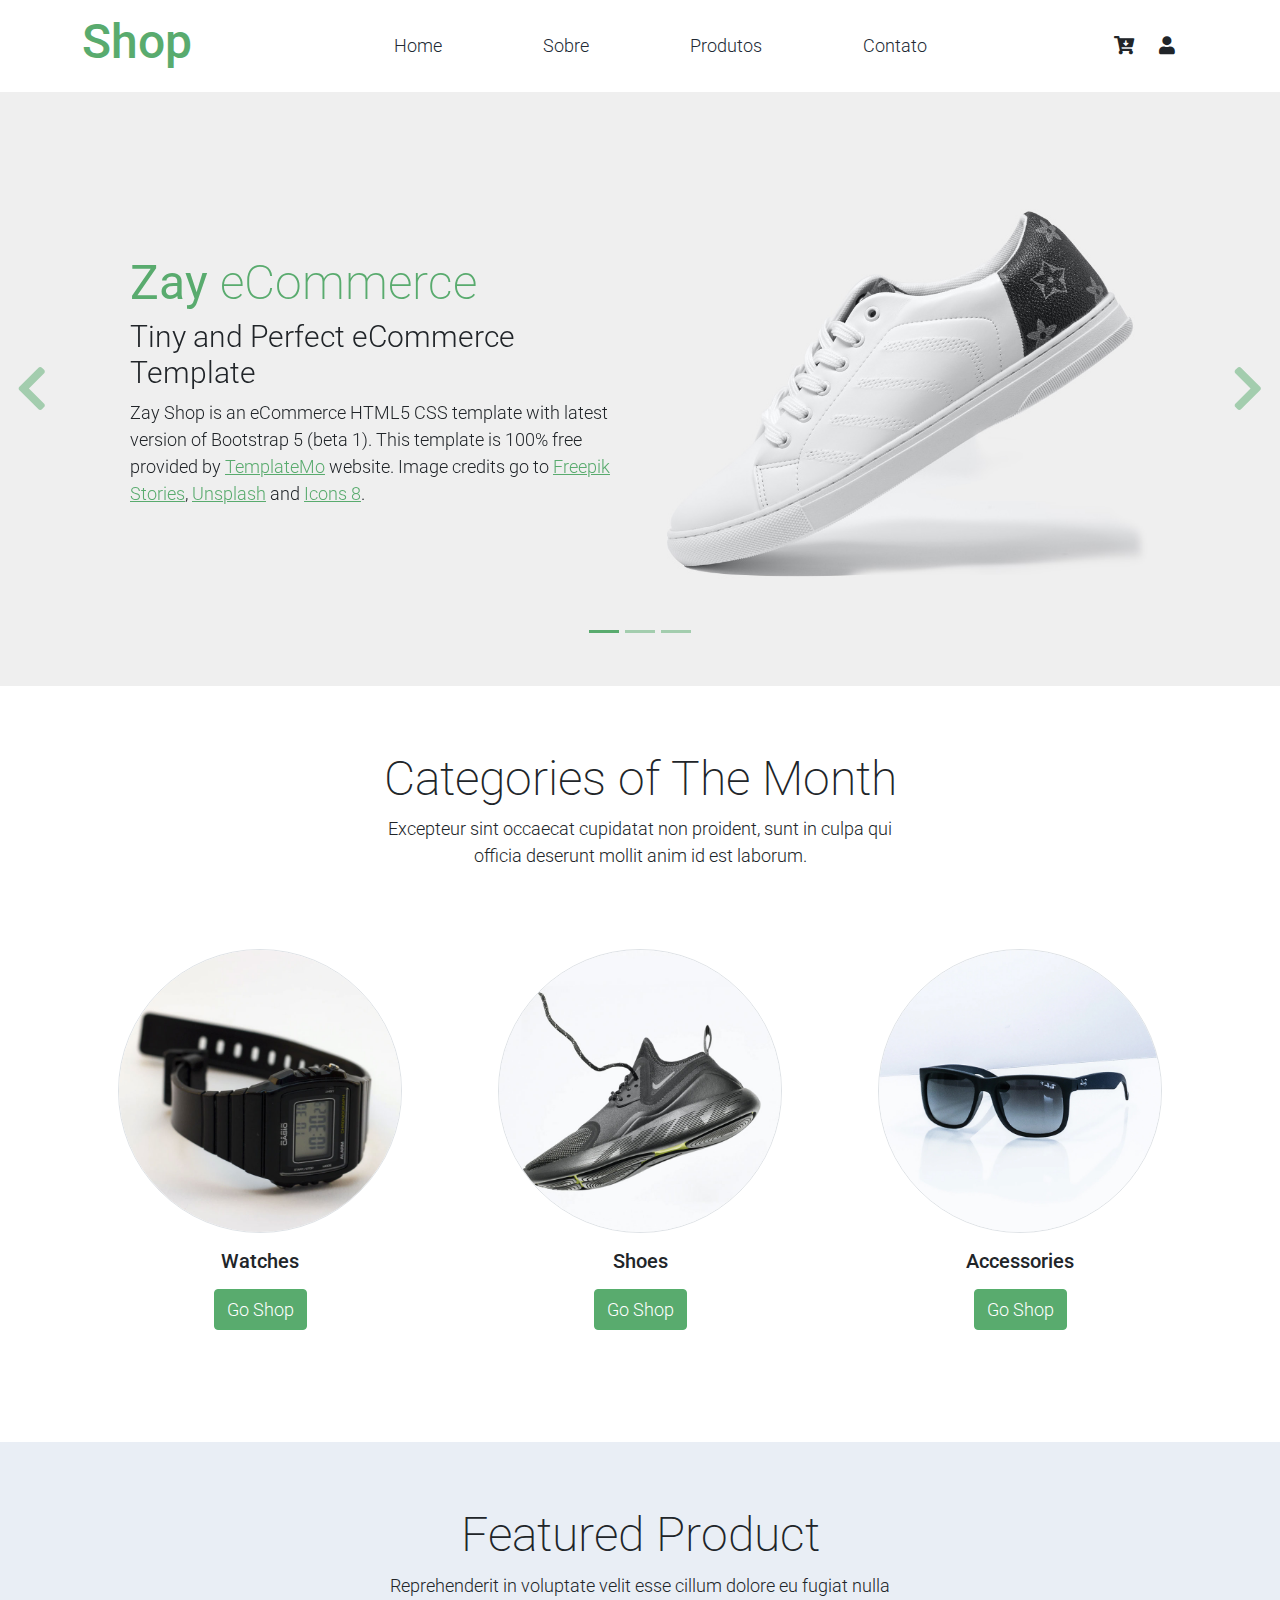
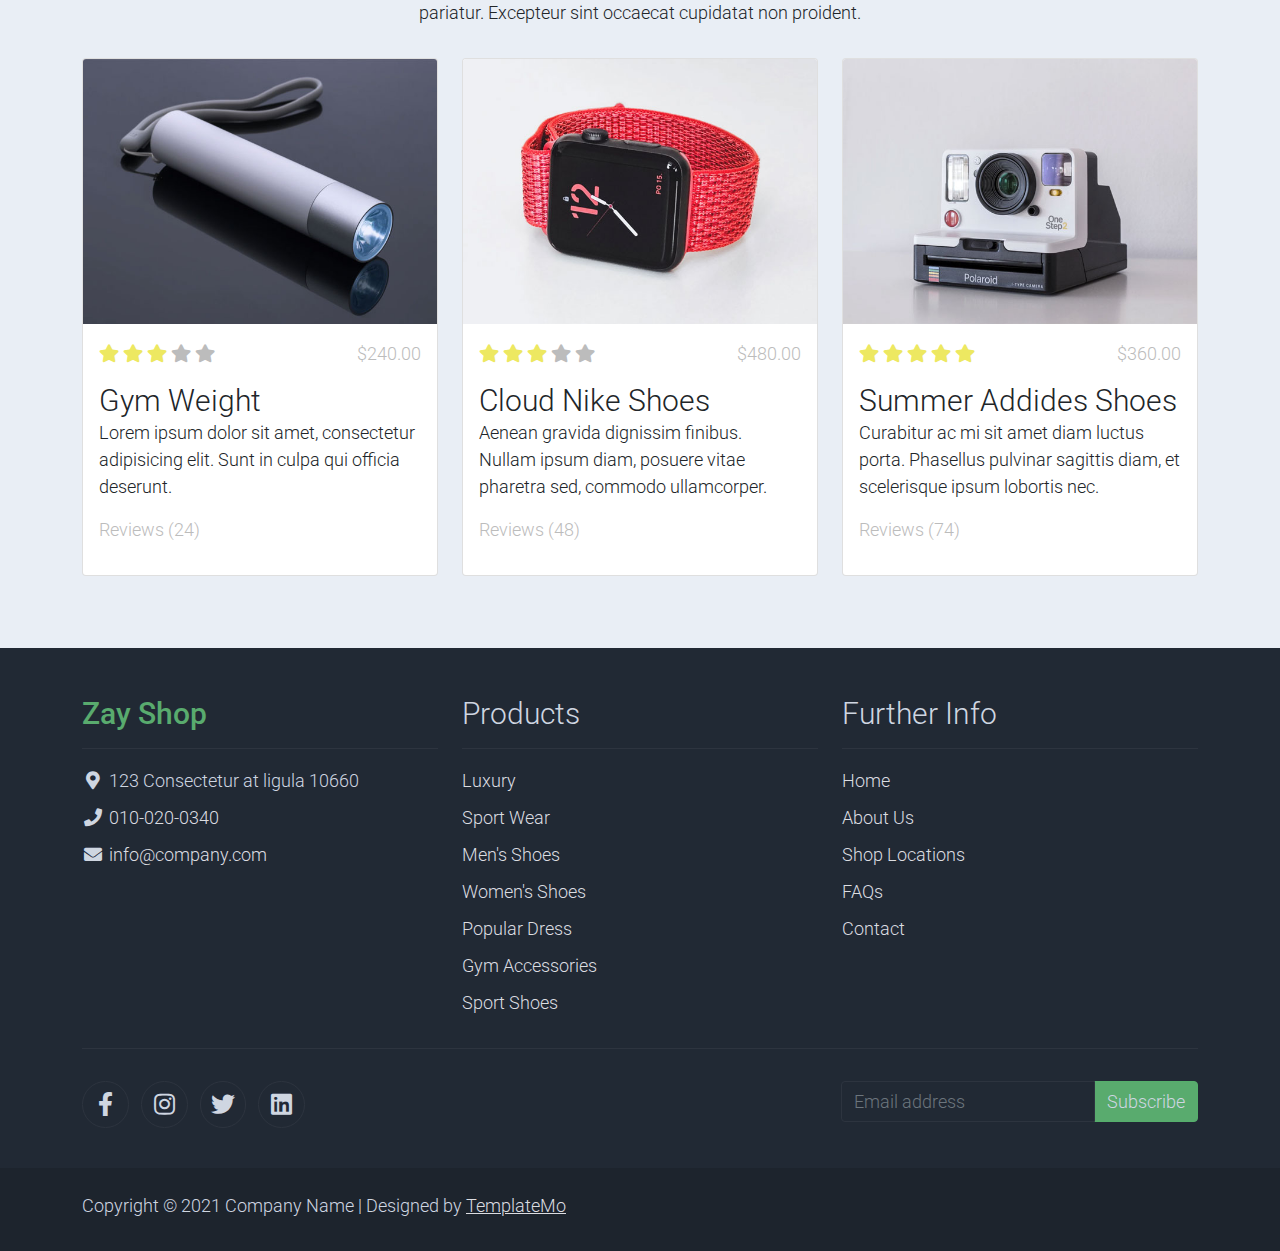
==== index.html @ 52dbe773 "a" ====
<!DOCTYPE html>
<html lang="pt-br">

<head>
    <title>Zay Shop eCommerce HTML CSS Template</title>
    <meta charset="utf-8">
    <meta name="viewport" content="width=device-width, initial-scale=1">

    <link rel="apple-touch-icon" href="assets/img/apple-icon.png">
    <link rel="shortcut icon" type="image/x-icon" href="assets/img/favicon.ico">

    <link rel="stylesheet" href="assets/css/bootstrap.min.css">
    <link rel="stylesheet" href="assets/css/templatemo.css">
    <link rel="stylesheet" href="assets/css/custom.css">

    <!-- Load fonts style after rendering the layout styles -->
    <link rel="stylesheet" href="https://fonts.googleapis.com/css2?family=Roboto:wght@100;200;300;400;500;700;900&display=swap">
    <link rel="stylesheet" href="assets/css/fontawesome.min.css">
<!--
    
TemplateMo 559 Zay Shop

https://templatemo.com/tm-559-zay-shop

-->
</head>

<body>
    <!-- Header -->
    <nav class="navbar navbar-expand-lg navbar-light shadow">
        <div class="container d-flex justify-content-between align-items-center">

            <a class="navbar-brand text-success logo h1 align-self-center" href="index.html">
                Shop
            </a>

            <button class="navbar-toggler border-0" type="button" data-bs-toggle="collapse" data-bs-target="#templatemo_main_nav" aria-controls="navbarSupportedContent" aria-expanded="false" aria-label="Toggle navigation">
                <span class="navbar-toggler-icon"></span>
            </button>

            <div class="align-self-center collapse navbar-collapse flex-fill  d-lg-flex justify-content-lg-between" id="templatemo_main_nav">
                <div class="flex-fill">
                    <ul class="nav navbar-nav d-flex justify-content-between mx-lg-auto">
                        <li class="nav-item">
                            <a class="nav-link" href="index.html">Home</a>
                        </li>
                        <li class="nav-item">
                            <a class="nav-link" href="about.html">Sobre</a>
                        </li>
                        <li class="nav-item">
                            <a class="nav-link" href="shop.html">Produtos</a>
                        </li>
                        <li class="nav-item">
                            <a class="nav-link" href="contact.html">Contato</a>
                        </li>
                    </ul>
                </div>
                <div class="navbar align-self-center d-flex">
                    <div class="d-lg-none flex-sm-fill mt-3 mb-4 col-7 col-sm-auto pr-3">
                        <div class="input-group">
                            <input type="text" class="form-control" id="inputMobileSearch" placeholder="Search ...">
                            <div class="input-group-text">
                                <i class="fa fa-fw fa-search"></i>
                            </div>
                        </div>
                    </div>
                    <a class="nav-icon position-relative text-decoration-none" href="#">
                        <i class="fa fa-fw fa-cart-arrow-down text-dark mr-1"></i>
                        <span class="position-absolute top-0 left-100 translate-middle badge rounded-pill bg-light text-dark"></span>
                    </a>
                    <a class="nav-icon position-relative text-decoration-none" href="#">
                        <i class="fa fa-fw fa-user text-dark mr-3"></i>
                        <span class="position-absolute top-0 left-100 translate-middle badge rounded-pill bg-light text-dark"></span>
                    </a>
                </div>
            </div>

        </div>
    </nav>
    <!-- Close Header -->


    <!-- Start Banner Hero -->
    <div id="template-mo-zay-hero-carousel" class="carousel slide" data-bs-ride="carousel">
        <ol class="carousel-indicators">
            <li data-bs-target="#template-mo-zay-hero-carousel" data-bs-slide-to="0" class="active"></li>
            <li data-bs-target="#template-mo-zay-hero-carousel" data-bs-slide-to="1"></li>
            <li data-bs-target="#template-mo-zay-hero-carousel" data-bs-slide-to="2"></li>
        </ol>
        <div class="carousel-inner">
            <div class="carousel-item active">
                <div class="container">
                    <div class="row p-5">
                        <div class="mx-auto col-md-8 col-lg-6 order-lg-last">
                            <img class="img-fluid" src="./assets/img/banner_img_01.jpg" alt="">
                        </div>
                        <div class="col-lg-6 mb-0 d-flex align-items-center">
                            <div class="text-align-left align-self-center">
                                <h1 class="h1 text-success"><b>Zay</b> eCommerce</h1>
                                <h3 class="h2">Tiny and Perfect eCommerce Template</h3>
                                <p>
                                    Zay Shop is an eCommerce HTML5 CSS template with latest version of Bootstrap 5 (beta 1). 
                                    This template is 100% free provided by <a rel="sponsored" class="text-success" href="https://templatemo.com" target="_blank">TemplateMo</a> website. 
                                    Image credits go to <a rel="sponsored" class="text-success" href="https://stories.freepik.com/" target="_blank">Freepik Stories</a>,
                                    <a rel="sponsored" class="text-success" href="https://unsplash.com/" target="_blank">Unsplash</a> and
                                    <a rel="sponsored" class="text-success" href="https://icons8.com/" target="_blank">Icons 8</a>.
                                </p>
                            </div>
                        </div>
                    </div>
                </div>
            </div>
            <div class="carousel-item">
                <div class="container">
                    <div class="row p-5">
                        <div class="mx-auto col-md-8 col-lg-6 order-lg-last">
                            <img class="img-fluid" src="./assets/img/banner_img_02.jpg" alt="">
                        </div>
                        <div class="col-lg-6 mb-0 d-flex align-items-center">
                            <div class="text-align-left">
                                <h1 class="h1">Proident occaecat</h1>
                                <h3 class="h2">Aliquip ex ea commodo consequat</h3>
                                <p>
                                    You are permitted to use this Zay CSS template for your commercial websites. 
                                    You are <strong>not permitted</strong> to re-distribute the template ZIP file in any kind of template collection websites.
                                </p>
                            </div>
                        </div>
                    </div>
                </div>
            </div>
            <div class="carousel-item">
                <div class="container">
                    <div class="row p-5">
                        <div class="mx-auto col-md-8 col-lg-6 order-lg-last">
                            <img class="img-fluid" src="./assets/img/banner_img_03.jpg" alt="">
                        </div>
                        <div class="col-lg-6 mb-0 d-flex align-items-center">
                            <div class="text-align-left">
                                <h1 class="h1">Repr in voluptate</h1>
                                <h3 class="h2">Ullamco laboris nisi ut </h3>
                                <p>
                                    We bring you 100% free CSS templates for your websites. 
                                    If you wish to support TemplateMo, please make a small contribution via PayPal or tell your friends about our website. Thank you.
                                </p>
                            </div>
                        </div>
                    </div>
                </div>
            </div>
        </div>
        <a class="carousel-control-prev text-decoration-none w-auto ps-3" href="#template-mo-zay-hero-carousel" role="button" data-bs-slide="prev">
            <i class="fas fa-chevron-left"></i>
        </a>
        <a class="carousel-control-next text-decoration-none w-auto pe-3" href="#template-mo-zay-hero-carousel" role="button" data-bs-slide="next">
            <i class="fas fa-chevron-right"></i>
        </a>
    </div>
    <!-- End Banner Hero -->


    <!-- Start Categories of The Month -->
    <section class="container py-5">
        <div class="row text-center pt-3">
            <div class="col-lg-6 m-auto">
                <h1 class="h1">Categories of The Month</h1>
                <p>
                    Excepteur sint occaecat cupidatat non proident, sunt in culpa qui officia
                    deserunt mollit anim id est laborum.
                </p>
            </div>
        </div>
        <div class="row">
            <div class="col-12 col-md-4 p-5 mt-3">
                <a href="#"><img src="./assets/img/category_img_01.jpg" class="rounded-circle img-fluid border"></a>
                <h5 class="text-center mt-3 mb-3">Watches</h5>
                <p class="text-center"><a class="btn btn-success">Go Shop</a></p>
            </div>
            <div class="col-12 col-md-4 p-5 mt-3">
                <a href="#"><img src="./assets/img/category_img_02.jpg" class="rounded-circle img-fluid border"></a>
                <h2 class="h5 text-center mt-3 mb-3">Shoes</h2>
                <p class="text-center"><a class="btn btn-success">Go Shop</a></p>
            </div>
            <div class="col-12 col-md-4 p-5 mt-3">
                <a href="#"><img src="./assets/img/category_img_03.jpg" class="rounded-circle img-fluid border"></a>
                <h2 class="h5 text-center mt-3 mb-3">Accessories</h2>
                <p class="text-center"><a class="btn btn-success">Go Shop</a></p>
            </div>
        </div>
    </section>
    <!-- End Categories of The Month -->


    <!-- Start Featured Product -->
    <section class="bg-light">
        <div class="container py-5">
            <div class="row text-center py-3">
                <div class="col-lg-6 m-auto">
                    <h1 class="h1">Featured Product</h1>
                    <p>
                        Reprehenderit in voluptate velit esse cillum dolore eu fugiat nulla pariatur.
                        Excepteur sint occaecat cupidatat non proident.
                    </p>
                </div>
            </div>
            <div class="row">
                <div class="col-12 col-md-4 mb-4">
                    <div class="card h-100">
                        <a href="shop-single.html">
                            <img src="./assets/img/feature_prod_01.jpg" class="card-img-top" alt="...">
                        </a>
                        <div class="card-body">
                            <ul class="list-unstyled d-flex justify-content-between">
                                <li>
                                    <i class="text-warning fa fa-star"></i>
                                    <i class="text-warning fa fa-star"></i>
                                    <i class="text-warning fa fa-star"></i>
                                    <i class="text-muted fa fa-star"></i>
                                    <i class="text-muted fa fa-star"></i>
                                </li>
                                <li class="text-muted text-right">$240.00</li>
                            </ul>
                            <a href="shop-single.html" class="h2 text-decoration-none text-dark">Gym Weight</a>
                            <p class="card-text">
                                Lorem ipsum dolor sit amet, consectetur adipisicing elit. Sunt in culpa qui officia deserunt.
                            </p>
                            <p class="text-muted">Reviews (24)</p>
                        </div>
                    </div>
                </div>
                <div class="col-12 col-md-4 mb-4">
                    <div class="card h-100">
                        <a href="shop-single.html">
                            <img src="./assets/img/feature_prod_02.jpg" class="card-img-top" alt="...">
                        </a>
                        <div class="card-body">
                            <ul class="list-unstyled d-flex justify-content-between">
                                <li>
                                    <i class="text-warning fa fa-star"></i>
                                    <i class="text-warning fa fa-star"></i>
                                    <i class="text-warning fa fa-star"></i>
                                    <i class="text-muted fa fa-star"></i>
                                    <i class="text-muted fa fa-star"></i>
                                </li>
                                <li class="text-muted text-right">$480.00</li>
                            </ul>
                            <a href="shop-single.html" class="h2 text-decoration-none text-dark">Cloud Nike Shoes</a>
                            <p class="card-text">
                                Aenean gravida dignissim finibus. Nullam ipsum diam, posuere vitae pharetra sed, commodo ullamcorper.
                            </p>
                            <p class="text-muted">Reviews (48)</p>
                        </div>
                    </div>
                </div>
                <div class="col-12 col-md-4 mb-4">
                    <div class="card h-100">
                        <a href="shop-single.html">
                            <img src="./assets/img/feature_prod_03.jpg" class="card-img-top" alt="...">
                        </a>
                        <div class="card-body">
                            <ul class="list-unstyled d-flex justify-content-between">
                                <li>
                                    <i class="text-warning fa fa-star"></i>
                                    <i class="text-warning fa fa-star"></i>
                                    <i class="text-warning fa fa-star"></i>
                                    <i class="text-warning fa fa-star"></i>
                                    <i class="text-warning fa fa-star"></i>
                                </li>
                                <li class="text-muted text-right">$360.00</li>
                            </ul>
                            <a href="shop-single.html" class="h2 text-decoration-none text-dark">Summer Addides Shoes</a>
                            <p class="card-text">
                                Curabitur ac mi sit amet diam luctus porta. Phasellus pulvinar sagittis diam, et scelerisque ipsum lobortis nec.
                            </p>
                            <p class="text-muted">Reviews (74)</p>
                        </div>
                    </div>
                </div>
            </div>
        </div>
    </section>
    <!-- End Featured Product -->


    <!-- Start Footer -->
    <footer class="bg-dark" id="tempaltemo_footer">
        <div class="container">
            <div class="row">

                <div class="col-md-4 pt-5">
                    <h2 class="h2 text-success border-bottom pb-3 border-light logo">Zay Shop</h2>
                    <ul class="list-unstyled text-light footer-link-list">
                        <li>
                            <i class="fas fa-map-marker-alt fa-fw"></i>
                            123 Consectetur at ligula 10660
                        </li>
                        <li>
                            <i class="fa fa-phone fa-fw"></i>
                            <a class="text-decoration-none" href="tel:010-020-0340">010-020-0340</a>
                        </li>
                        <li>
                            <i class="fa fa-envelope fa-fw"></i>
                            <a class="text-decoration-none" href="mailto:info@company.com">info@company.com</a>
                        </li>
                    </ul>
                </div>

                <div class="col-md-4 pt-5">
                    <h2 class="h2 text-light border-bottom pb-3 border-light">Products</h2>
                    <ul class="list-unstyled text-light footer-link-list">
                        <li><a class="text-decoration-none" href="#">Luxury</a></li>
                        <li><a class="text-decoration-none" href="#">Sport Wear</a></li>
                        <li><a class="text-decoration-none" href="#">Men's Shoes</a></li>
                        <li><a class="text-decoration-none" href="#">Women's Shoes</a></li>
                        <li><a class="text-decoration-none" href="#">Popular Dress</a></li>
                        <li><a class="text-decoration-none" href="#">Gym Accessories</a></li>
                        <li><a class="text-decoration-none" href="#">Sport Shoes</a></li>
                    </ul>
                </div>

                <div class="col-md-4 pt-5">
                    <h2 class="h2 text-light border-bottom pb-3 border-light">Further Info</h2>
                    <ul class="list-unstyled text-light footer-link-list">
                        <li><a class="text-decoration-none" href="#">Home</a></li>
                        <li><a class="text-decoration-none" href="#">About Us</a></li>
                        <li><a class="text-decoration-none" href="#">Shop Locations</a></li>
                        <li><a class="text-decoration-none" href="#">FAQs</a></li>
                        <li><a class="text-decoration-none" href="#">Contact</a></li>
                    </ul>
                </div>

            </div>

            <div class="row text-light mb-4">
                <div class="col-12 mb-3">
                    <div class="w-100 my-3 border-top border-light"></div>
                </div>
                <div class="col-auto me-auto">
                    <ul class="list-inline text-left footer-icons">
                        <li class="list-inline-item border border-light rounded-circle text-center">
                            <a class="text-light text-decoration-none" target="_blank" href="http://facebook.com/"><i class="fab fa-facebook-f fa-lg fa-fw"></i></a>
                        </li>
                        <li class="list-inline-item border border-light rounded-circle text-center">
                            <a class="text-light text-decoration-none" target="_blank" href="https://www.instagram.com/"><i class="fab fa-instagram fa-lg fa-fw"></i></a>
                        </li>
                        <li class="list-inline-item border border-light rounded-circle text-center">
                            <a class="text-light text-decoration-none" target="_blank" href="https://twitter.com/"><i class="fab fa-twitter fa-lg fa-fw"></i></a>
                        </li>
                        <li class="list-inline-item border border-light rounded-circle text-center">
                            <a class="text-light text-decoration-none" target="_blank" href="https://www.linkedin.com/"><i class="fab fa-linkedin fa-lg fa-fw"></i></a>
                        </li>
                    </ul>
                </div>
                <div class="col-auto">
                    <label class="sr-only" for="subscribeEmail">Email address</label>
                    <div class="input-group mb-2">
                        <input type="text" class="form-control bg-dark border-light" id="subscribeEmail" placeholder="Email address">
                        <div class="input-group-text btn-success text-light">Subscribe</div>
                    </div>
                </div>
            </div>
        </div>

        <div class="w-100 bg-black py-3">
            <div class="container">
                <div class="row pt-2">
                    <div class="col-12">
                        <p class="text-left text-light">
                            Copyright &copy; 2021 Company Name 
                            | Designed by <a rel="sponsored" href="https://templatemo.com" target="_blank">TemplateMo</a>
                        </p>
                    </div>
                </div>
            </div>
        </div>

    </footer>
    <!-- End Footer -->

    <!-- Start Script -->
    <script src="assets/js/jquery-1.11.0.min.js"></script>
    <script src="assets/js/jquery-migrate-1.2.1.min.js"></script>
    <script src="assets/js/bootstrap.bundle.min.js"></script>
    <script src="assets/js/templatemo.js"></script>
    <script src="assets/js/custom.js"></script>
    <!-- End Script -->
</body>

</html>
---- assets/css/templatemo.css ----
/*

TemplateMo 559 Zay Shop

https://templatemo.com/tm-559-zay-shop

---------------------------------------------
Table of contents
------------------------------------------------
1. Typography
2. General
3. Nav
4. Hero Carousel
5. Accordion
6. Shop
7. Product
8. Carousel Hero
9. Carousel Brand
10. Services
11. Contact map
12. Footer
13. Small devices (landscape phones, 576px and up)
14. Medium devices (tablets, 768px and up)
15. Large devices (desktops, 992px and up)
16. Extra large devices (large desktops, 1200px and up)
--------------------------------------------- */




/* Typography */
body, ul, li, p, a, label, input, div {
  font-family: 'Roboto', sans-serif;
  font-size: 18px !important;
  font-weight: 300 !important;
}
.h1 {
  font-family: 'Roboto', sans-serif;
  font-size: 48px !important;
  font-weight: 200 !important;
}
.h2 {
  font-family: 'Roboto', sans-serif;
  font-size: 30px !important;
  font-weight: 300;
}
.h3 {
  font-family: 'Roboto', sans-serif;
  font-size: 22px !important;
}
/* General */
.logo { font-weight: 500 !important;}
.text-warning {  color: #ede861 !important;}
.text-muted { color: #bcbcbc !important;}
.text-success { color: #59ab6e !important;}
.text-light { color: #cfd6e1 !important;}
.bg-dark { background-color: #212934 !important;}
.bg-light { background-color: #e9eef5 !important;}
.bg-black { background-color: #1d242d !important;}
.bg-success { background-color: #59ab6e !important;}
.btn-success {
  background-color: #59ab6e !important;
  border-color: #56ae6c !important;
}
.pagination .page-link:hover {color: #000;}
.pagination .page-link:hover, .pagination .page-link.active {
  background-color: #69bb7e;
  color: #fff;
}
/* Nav */
#templatemo_nav_top { min-height: 40px;}
#templatemo_nav_top * { font-size: .9em !important;}
#templatemo_main_nav a { color: #212934;}
#templatemo_main_nav a:hover { color: #69bb7e;}
#templatemo_main_nav .navbar .nav-icon { margin-right: 20px;}

/* Hero Carousel */
#template-mo-zay-hero-carousel { background: #efefef !important;}
/* Accordion */
.templatemo-accordion a { color: #000;}
.templatemo-accordion a:hover { color: #333d4a;}
/* Shop */
.shop-top-menu a:hover { color: #69bb7e !important;}
/* Product */
.product-wap { box-shadow: 0px 5px 10px 0px rgba(0, 0, 0, 0.10);}
.product-wap .product-color-dot.color-dot-red { background:#f71515;}
.product-wap .product-color-dot.color-dot-blue { background:#6db4fe;}
.product-wap .product-color-dot.color-dot-black { background:#000000;}
.product-wap .product-color-dot.color-dot-light { background:#e0e0e0;}
.product-wap .product-color-dot.color-dot-green { background:#0bff7e;}
.card.product-wap .card .product-overlay {
  background: rgba(0,0,0,.2);
  visibility: hidden;
  opacity: 0;
  transition: .3s;
}
.card.product-wap:hover .card .product-overlay {
  visibility: visible;
  opacity: 1;
}
.card.product-wap a { color: #000;}
#carousel-related-product .slick-slide:focus { outline: none !important;}
#carousel-related-product .slick-dots li button:before {
  font-size: 15px;
  margin-top: 20px;
}
/* Brand */
.brand-img {
  filter: grayscale(100%);
  opacity: 0.5;
  transition: .5s;
}
.brand-img:hover {
  filter: grayscale(0%);
  opacity: 1;
}
/* Carousel Hero */
#template-mo-zay-hero-carousel .carousel-indicators li {
  margin-top: -50px;
  background-color: #59ab6e;
}
#template-mo-zay-hero-carousel .carousel-control-next i,
#template-mo-zay-hero-carousel .carousel-control-prev i {
  color: #59ab6e !important;
  font-size: 2.8em !important;
}
/* Carousel Brand */
.tempaltemo-carousel .h1 {
  font-size: .5em !important;
  color: #000 !important;
}
/* Services */
.services-icon-wap {transition: .3s;}
.services-icon-wap:hover, .services-icon-wap:hover i {color: #fff;}
.services-icon-wap:hover {background: #69bb7e;}
/* Contact map */
.leaflet-control a, .leaflet-control { font-size: 10px !important;}
.form-control { border: 1px solid #e8e8e8;}
/* Footer */
#tempaltemo_footer a { color: #dcdde1;}
#tempaltemo_footer a:hover { color: #68bb7d;}
#tempaltemo_footer ul.footer-link-list li { padding-top: 10px;}
#tempaltemo_footer ul.footer-icons li {
  width: 2.6em;
  height: 2.6em;
  line-height: 2.6em;
}
#tempaltemo_footer ul.footer-icons li:hover {
  background-color: #cfd6e1;
  transition: .5s;
}
#tempaltemo_footer ul.footer-icons li:hover i {
  color: #212934;
  transition: .5s;
}
#tempaltemo_footer .border-light { border-color: #2d343f !important;}
/*
// Extra small devices (portrait phones, less than 576px)
// No media query since this is the default in Bootstrap
*/
/* Small devices (landscape phones, 576px and up)*/
.product-wap .h3, .product-wap li, .product-wap i, .product-wap p {
  font-size: 12px !important;
}
.product-wap .product-color-dot {
  width: 6px;
  height: 6px;
}

@media (min-width: 576px) {
  .tempaltemo-carousel .h1 { font-size: 1em !important;}
}

/*// Medium devices (tablets, 768px and up)*/
@media (min-width: 768px) {
  #templatemo_main_nav .navbar-nav {max-width: 450px;}
 }

/* Large devices (desktops, 992px and up)*/
@media (min-width: 992px) {
  #templatemo_main_nav .navbar-nav {max-width: 550px;}
  #template-mo-zay-hero-carousel .carousel-item {min-height: 30rem !important;}
  .product-wap .h3, .product-wap li, .product-wap i, .product-wap p {font-size: 18px !important;}
  .product-wap .product-color-dot {
    width: 12px;
    height: 12px;
  }
}

/* Extra large devices (large desktops, 1200px and up)*/
@media (min-width: 1200px) {}
---- assets/css/custom.css ----
/*
Custom Css
*/
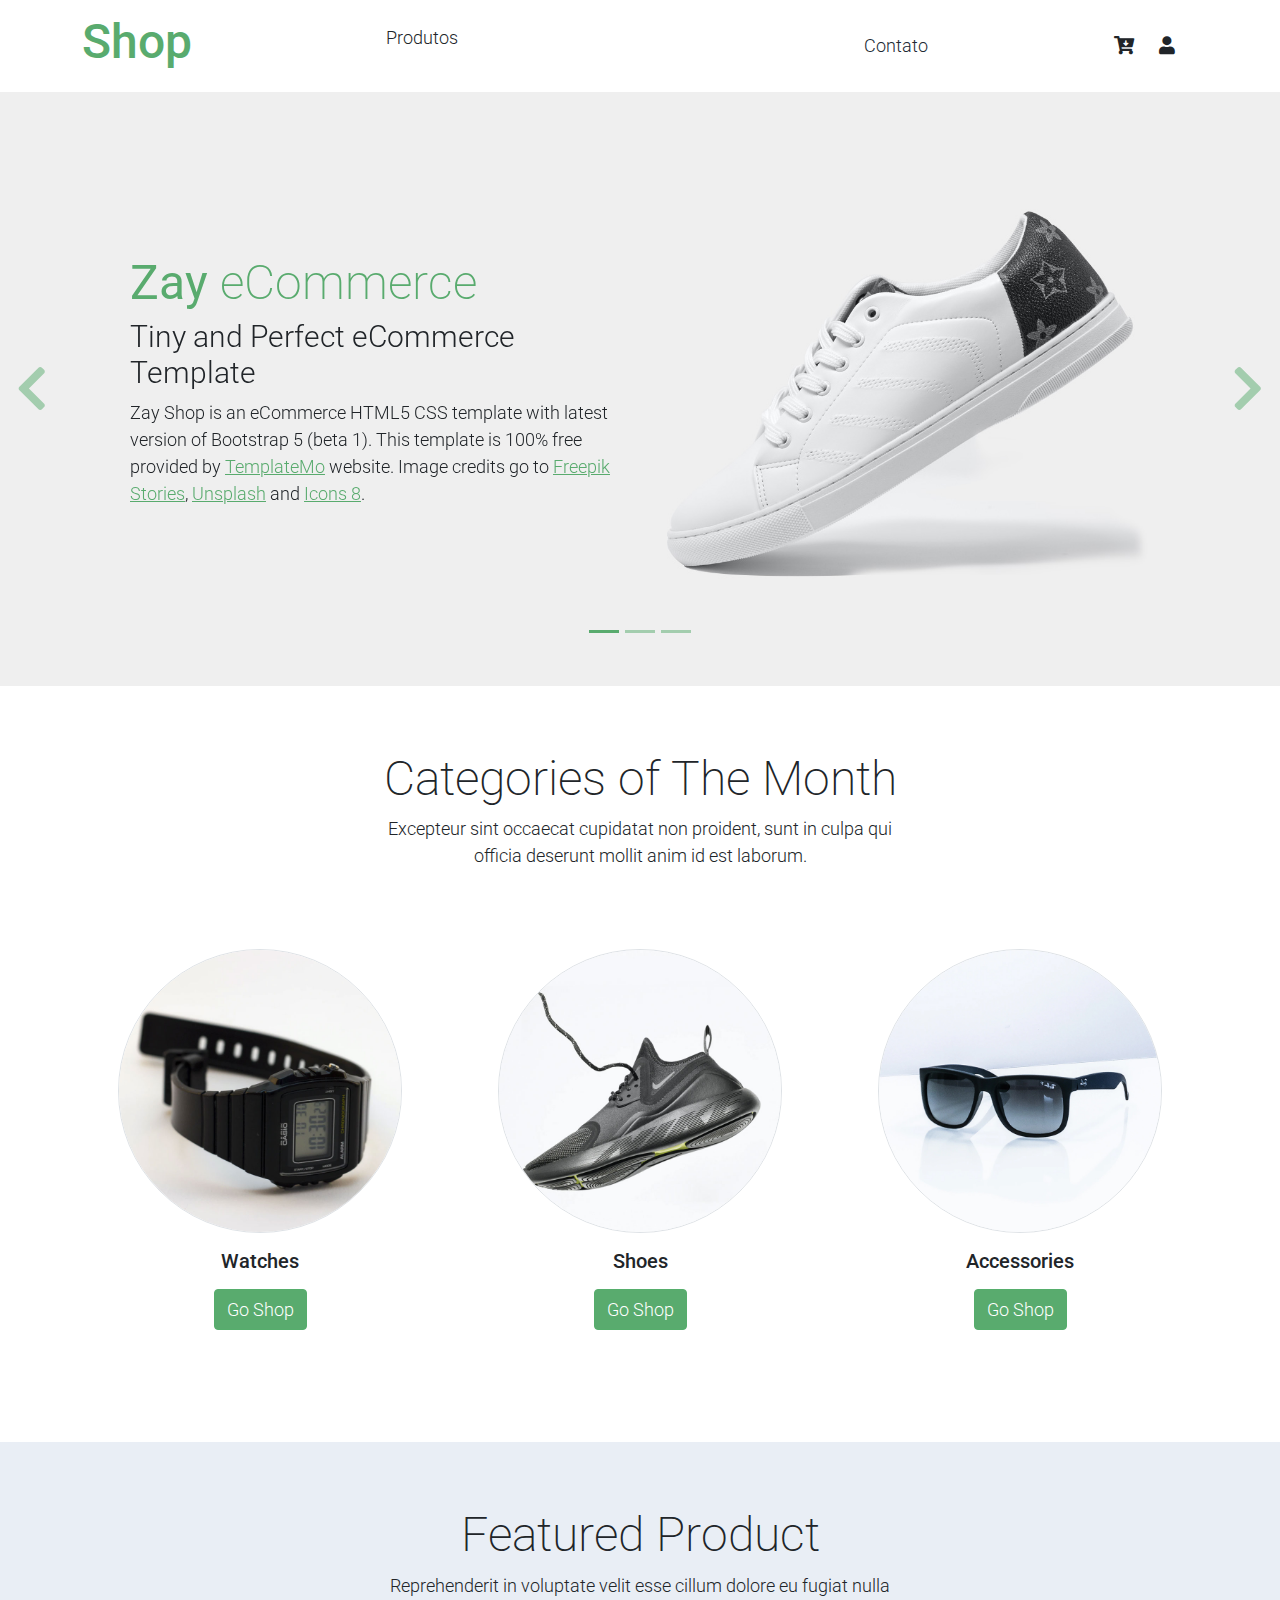
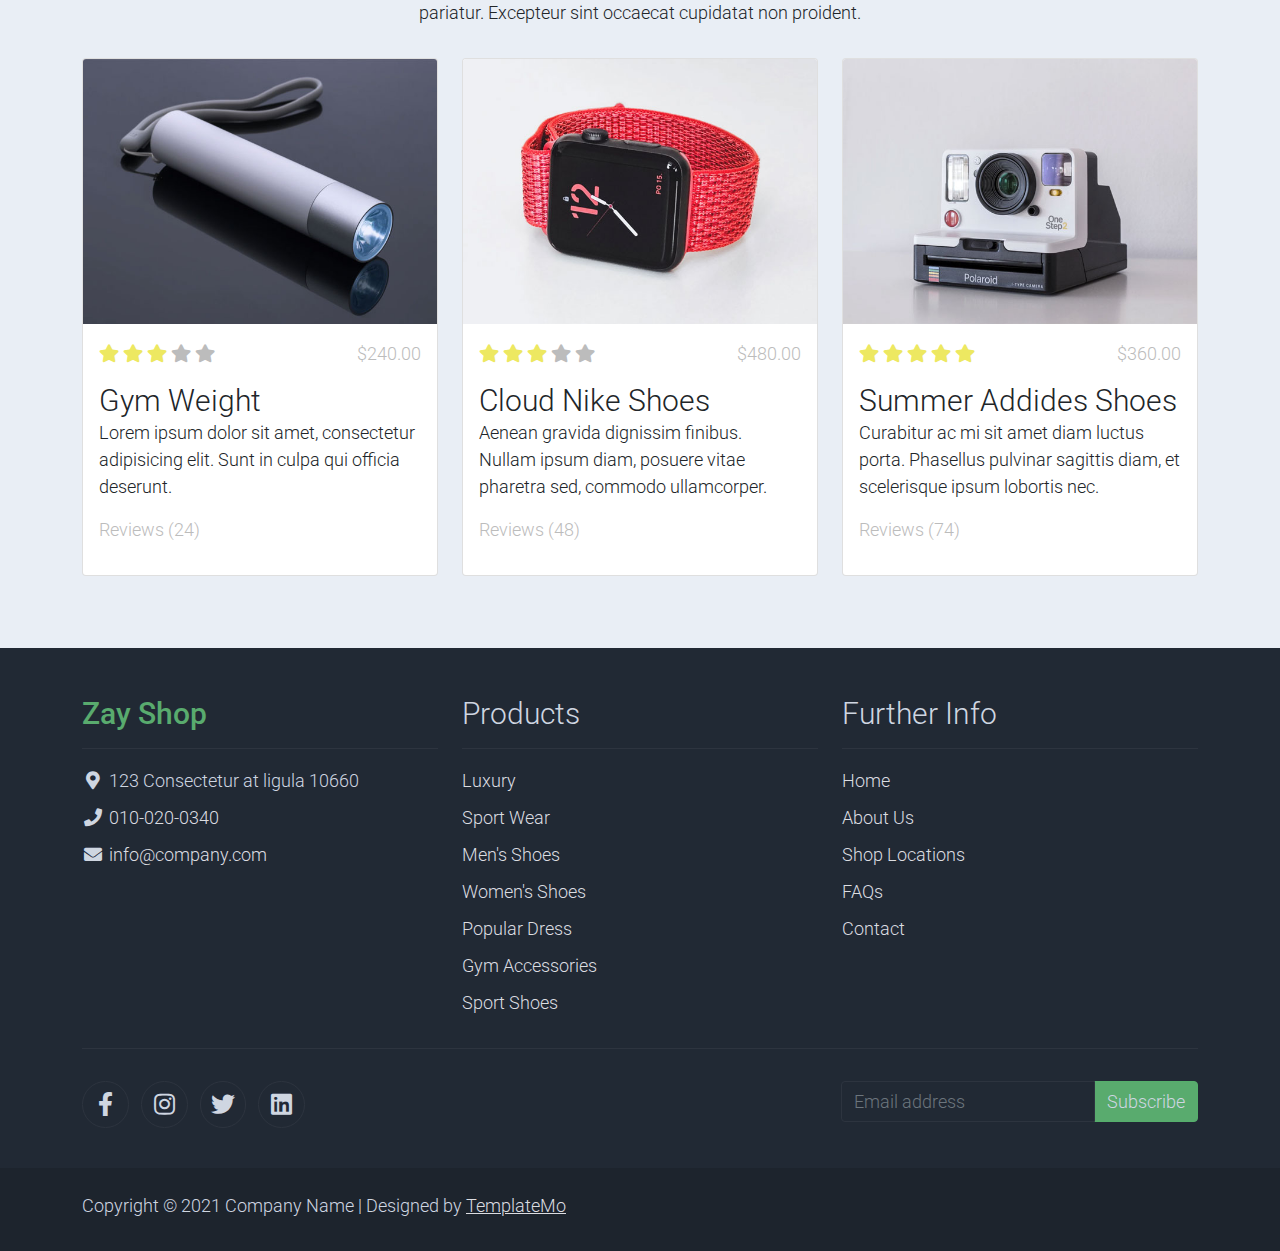
==== commit fb3894f3: "style/index" ====
--- a/index.html
+++ b/index.html
@@ -6,6 +6,7 @@
     <meta charset="utf-8">
     <meta name="viewport" content="width=device-width, initial-scale=1">
 
+    <link rel="stylesheet" href="assets/css/style.css">
     <link rel="apple-touch-icon" href="assets/img/apple-icon.png">
     <link rel="shortcut icon" type="image/x-icon" href="assets/img/favicon.ico">
 
@@ -41,14 +42,19 @@
             <div class="align-self-center collapse navbar-collapse flex-fill  d-lg-flex justify-content-lg-between" id="templatemo_main_nav">
                 <div class="flex-fill">
                     <ul class="nav navbar-nav d-flex justify-content-between mx-lg-auto">
-                        <li class="nav-item">
-                            <a class="nav-link" href="index.html">Home</a>
-                        </li>
-                        <li class="nav-item">
-                            <a class="nav-link" href="about.html">Sobre</a>
-                        </li>
-                        <li class="nav-item">
+                        <!-- <li class="nav-item">
                             <a class="nav-link" href="shop.html">Produtos</a>
+                        </li> -->
+                        <li>
+                            <div class="dropdown">
+                                <span>Produtos</a></span>
+                                <div class="dropdown-content">
+                                    <a href="shop.html" class="nav-link">Acessórios</a>
+                                    <a href="shop.html" class="nav-link">Blusas</a>
+                                    <a href="shop.html" class="nav-link">Calças</a>
+                                    <a href="shop.html" class="nav-link">Tênis</a>
+                                </div>
+                            </div>
                         </li>
                         <li class="nav-item">
                             <a class="nav-link" href="contact.html">Contato</a>
--- a/assets/css/style.css
+++ b/assets/css/style.css
@@ -0,0 +1,19 @@
+.dropdown {
+    position: relative;
+    display: inline-block;
+}
+  
+.dropdown-content {
+    display: none;
+    position: absolute;
+    background-color: #f9f9f9;
+    min-width: 160px;
+    box-shadow: 0px 8px 16px 0px rgba(0,0,0,0.2);
+    padding: 12px 16px;
+    z-index: 1;
+}
+  
+.dropdown:hover .dropdown-content {
+    display: block;
+}
+
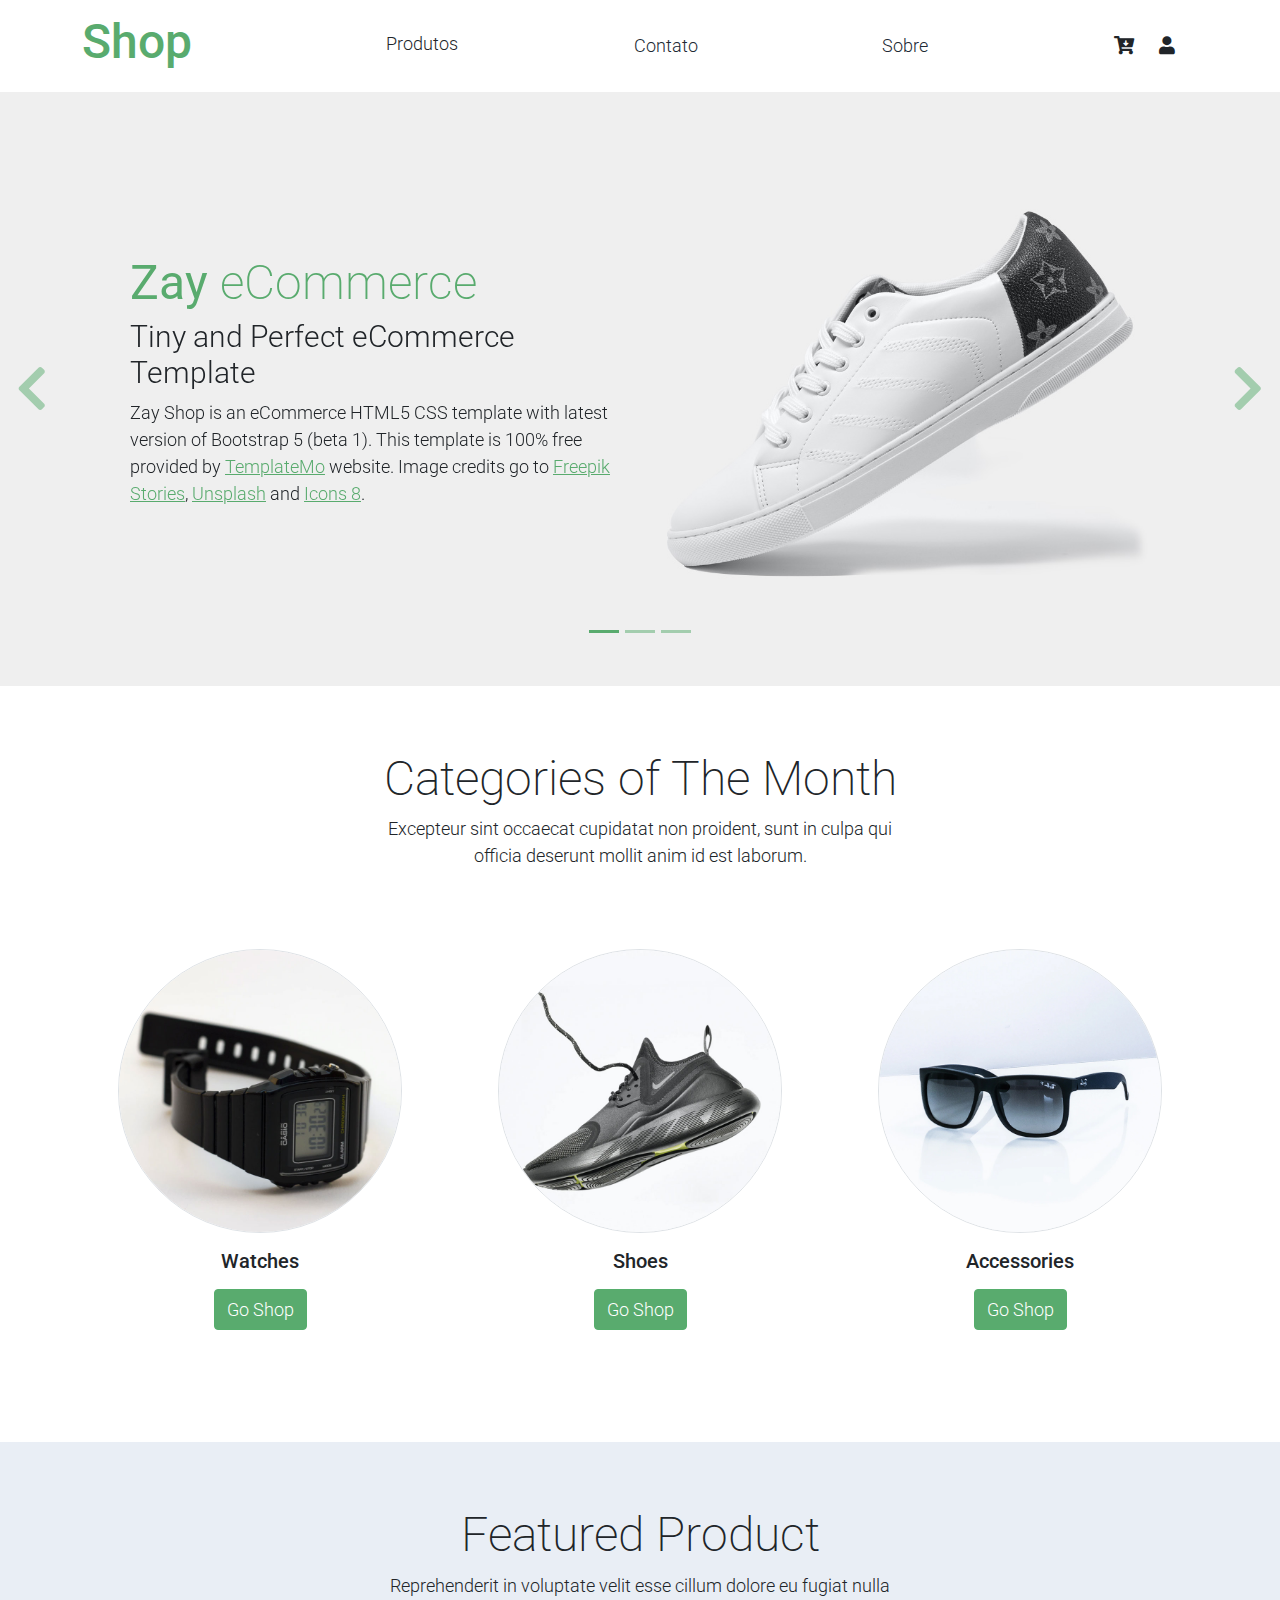
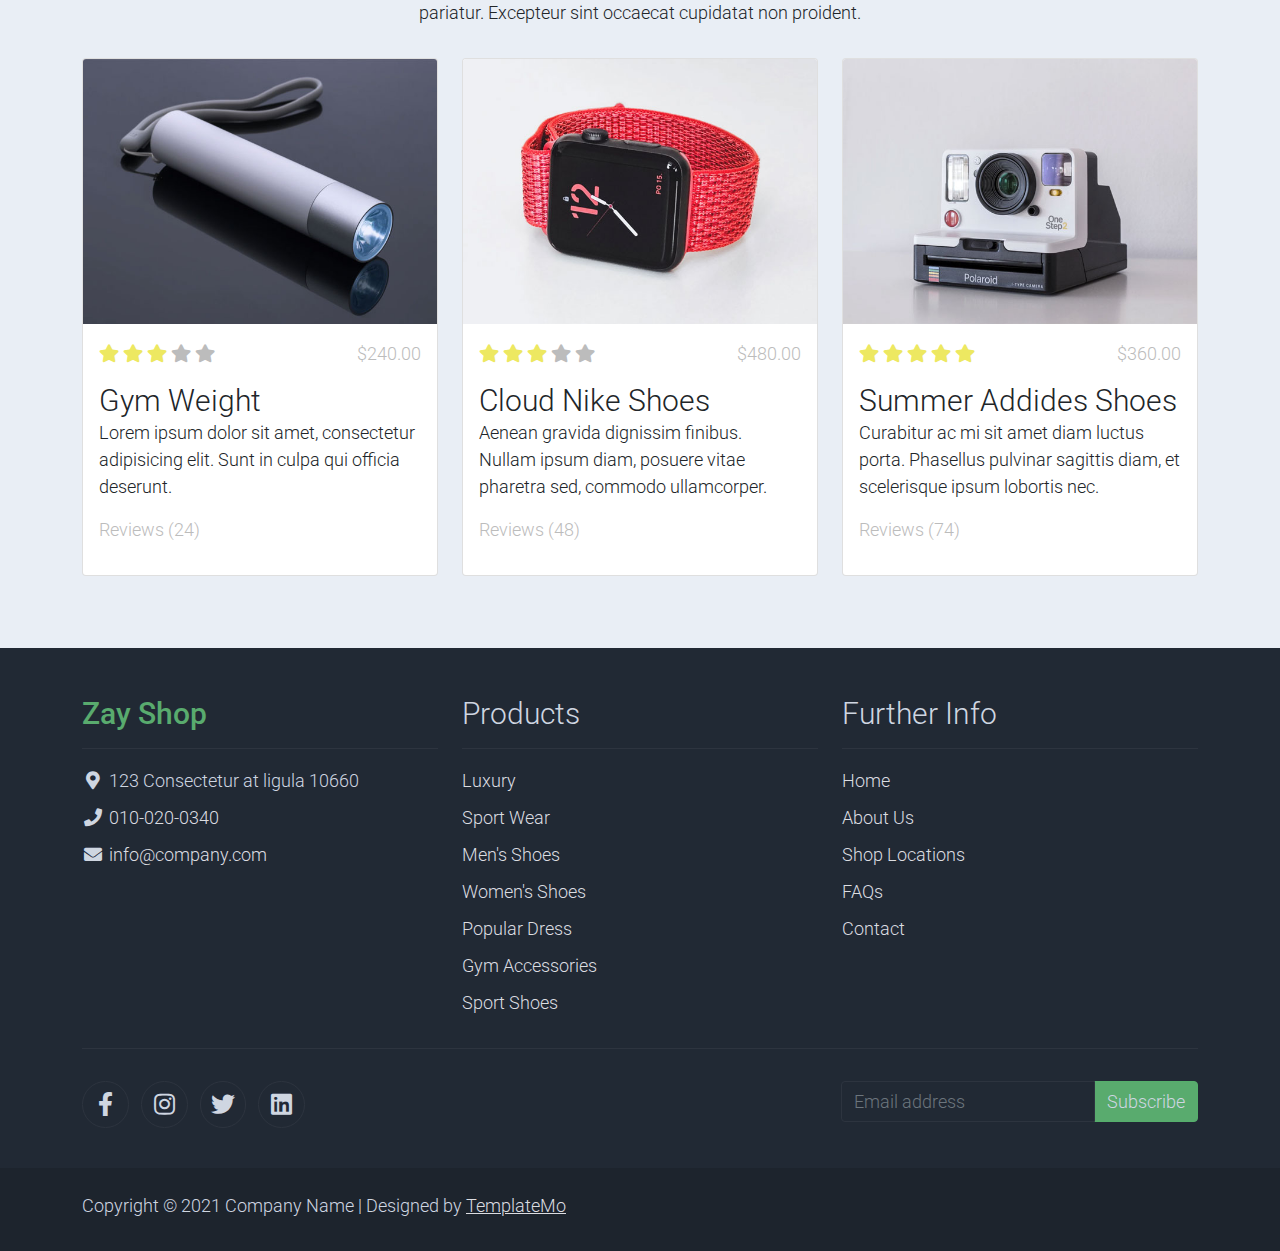
==== commit e863303a: "index/style" ====
--- a/index.html
+++ b/index.html
@@ -45,9 +45,9 @@
                         <!-- <li class="nav-item">
                             <a class="nav-link" href="shop.html">Produtos</a>
                         </li> -->
-                        <li>
+                        <li class="nav-item">
                             <div class="dropdown">
-                                <span>Produtos</a></span>
+                                Produtos
                                 <div class="dropdown-content">
                                     <a href="shop.html" class="nav-link">Acessórios</a>
                                     <a href="shop.html" class="nav-link">Blusas</a>
@@ -59,17 +59,12 @@
                         <li class="nav-item">
                             <a class="nav-link" href="contact.html">Contato</a>
                         </li>
+                        <li class="nav-item">
+                            <a href="about.html" class="nav-link">Sobre</a>
+                        </li>
                     </ul>
                 </div>
                 <div class="navbar align-self-center d-flex">
-                    <div class="d-lg-none flex-sm-fill mt-3 mb-4 col-7 col-sm-auto pr-3">
-                        <div class="input-group">
-                            <input type="text" class="form-control" id="inputMobileSearch" placeholder="Search ...">
-                            <div class="input-group-text">
-                                <i class="fa fa-fw fa-search"></i>
-                            </div>
-                        </div>
-                    </div>
                     <a class="nav-icon position-relative text-decoration-none" href="#">
                         <i class="fa fa-fw fa-cart-arrow-down text-dark mr-1"></i>
                         <span class="position-absolute top-0 left-100 translate-middle badge rounded-pill bg-light text-dark"></span>
--- a/assets/css/style.css
+++ b/assets/css/style.css
@@ -1,12 +1,13 @@
 .dropdown {
     position: relative;
     display: inline-block;
+    margin-top: 6px;
 }
   
 .dropdown-content {
     display: none;
     position: absolute;
-    background-color: #f9f9f9;
+    background-color: #fff;
     min-width: 160px;
     box-shadow: 0px 8px 16px 0px rgba(0,0,0,0.2);
     padding: 12px 16px;
@@ -16,4 +17,3 @@
 .dropdown:hover .dropdown-content {
     display: block;
 }
-
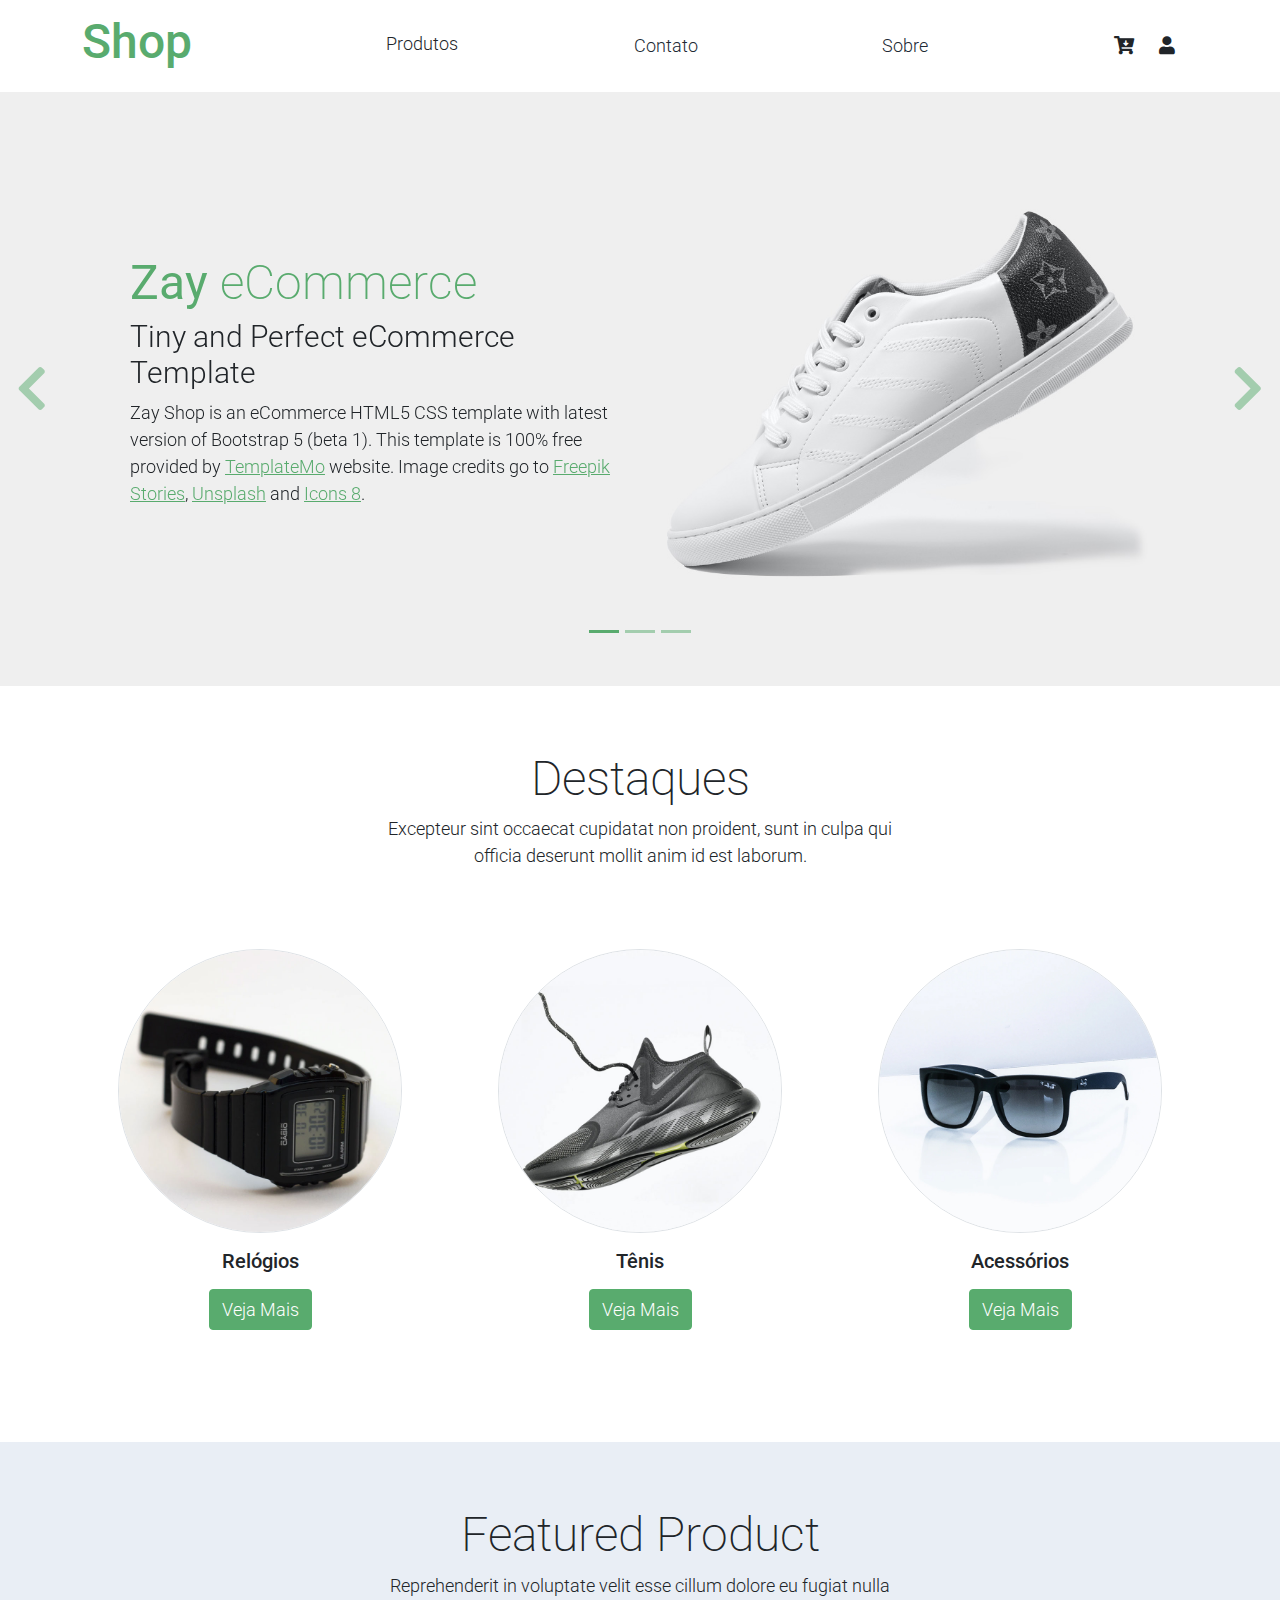
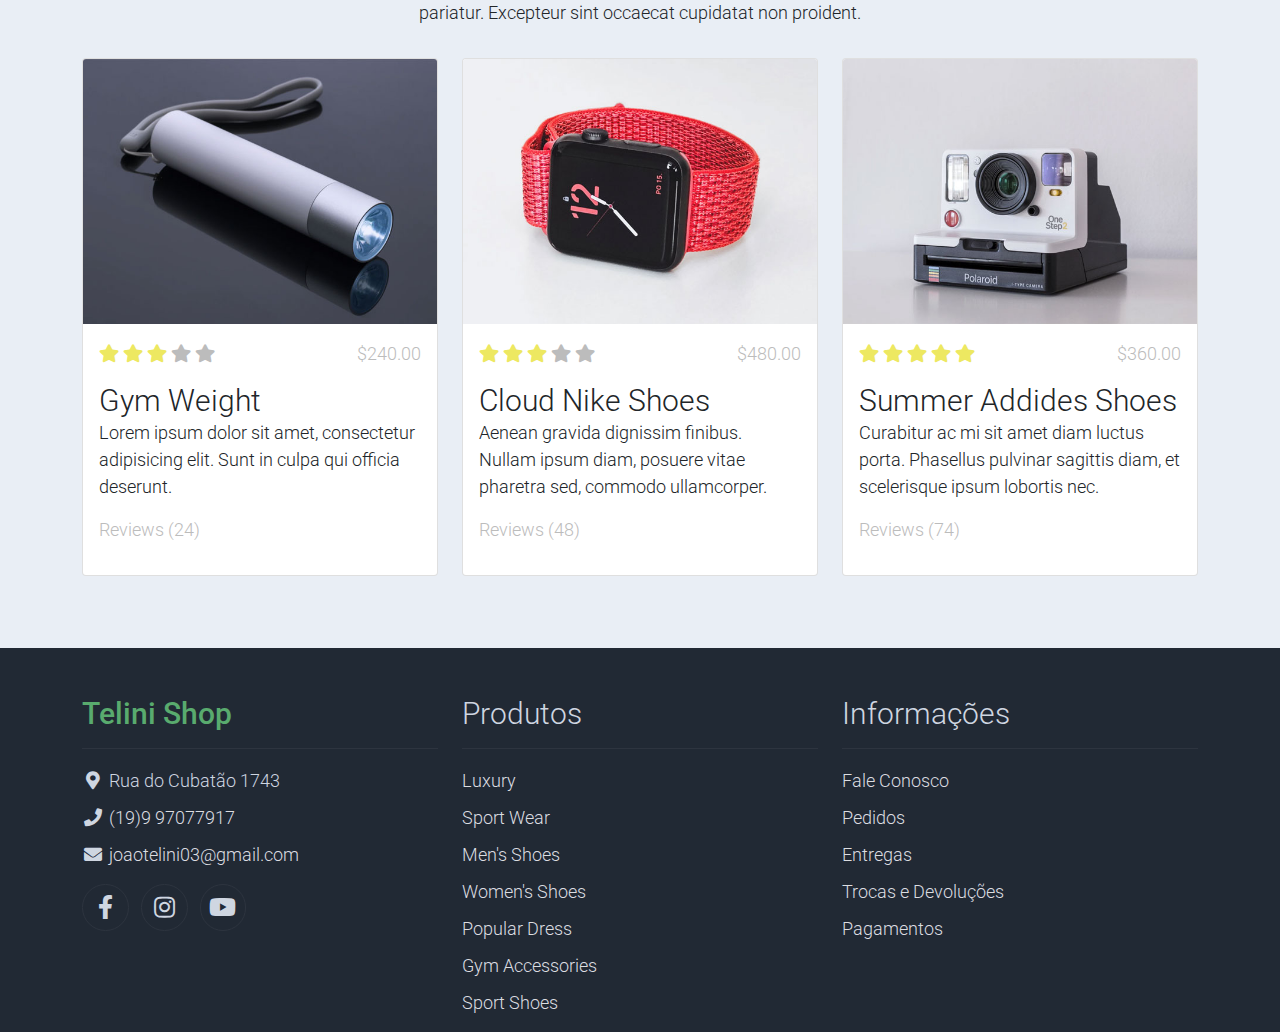
==== commit a3b022f2: "Update index.html" ====
--- a/index.html
+++ b/index.html
@@ -164,7 +164,7 @@
     <section class="container py-5">
         <div class="row text-center pt-3">
             <div class="col-lg-6 m-auto">
-                <h1 class="h1">Categories of The Month</h1>
+                <h1 class="h1">Destaques</h1>
                 <p>
                     Excepteur sint occaecat cupidatat non proident, sunt in culpa qui officia
                     deserunt mollit anim id est laborum.
@@ -173,19 +173,19 @@
         </div>
         <div class="row">
             <div class="col-12 col-md-4 p-5 mt-3">
-                <a href="#"><img src="./assets/img/category_img_01.jpg" class="rounded-circle img-fluid border"></a>
-                <h5 class="text-center mt-3 mb-3">Watches</h5>
-                <p class="text-center"><a class="btn btn-success">Go Shop</a></p>
+                <a href="shop.html"><img src="./assets/img/category_img_01.jpg" class="rounded-circle img-fluid border"></a>
+                <h5 class="text-center mt-3 mb-3">Relógios</h5>
+                <p class="text-center"><a class="btn btn-success">Veja Mais</a></p>
             </div>
             <div class="col-12 col-md-4 p-5 mt-3">
-                <a href="#"><img src="./assets/img/category_img_02.jpg" class="rounded-circle img-fluid border"></a>
-                <h2 class="h5 text-center mt-3 mb-3">Shoes</h2>
-                <p class="text-center"><a class="btn btn-success">Go Shop</a></p>
+                <a href="shop.html"><img src="./assets/img/category_img_02.jpg" class="rounded-circle img-fluid border"></a>
+                <h2 class="h5 text-center mt-3 mb-3">Tênis</h2>
+                <p class="text-center"><a class="btn btn-success">Veja Mais</a></p>
             </div>
             <div class="col-12 col-md-4 p-5 mt-3">
-                <a href="#"><img src="./assets/img/category_img_03.jpg" class="rounded-circle img-fluid border"></a>
-                <h2 class="h5 text-center mt-3 mb-3">Accessories</h2>
-                <p class="text-center"><a class="btn btn-success">Go Shop</a></p>
+                <a href="shop.html"><img src="./assets/img/category_img_03.jpg" class="rounded-circle img-fluid border"></a>
+                <h2 class="h5 text-center mt-3 mb-3">Acessórios</h2>
+                <p class="text-center"><a class="btn btn-success">Veja Mais</a></p>
             </div>
         </div>
     </section>
@@ -289,25 +289,40 @@
             <div class="row">
 
                 <div class="col-md-4 pt-5">
-                    <h2 class="h2 text-success border-bottom pb-3 border-light logo">Zay Shop</h2>
+                    <h2 class="h2 text-success border-bottom pb-3 border-light logo">Telini Shop</h2>
                     <ul class="list-unstyled text-light footer-link-list">
                         <li>
                             <i class="fas fa-map-marker-alt fa-fw"></i>
-                            123 Consectetur at ligula 10660
+                            Rua do Cubatão 1743
                         </li>
                         <li>
                             <i class="fa fa-phone fa-fw"></i>
-                            <a class="text-decoration-none" href="tel:010-020-0340">010-020-0340</a>
+                            <a class="text-decoration-none" href="tel:010-020-0340">(19)9 97077917</a>
                         </li>
                         <li>
                             <i class="fa fa-envelope fa-fw"></i>
-                            <a class="text-decoration-none" href="mailto:info@company.com">info@company.com</a>
-                        </li>
-                    </ul>
-                </div>
+                            <a class="text-decoration-none" href="mailto:info@company.com">joaotelini03@gmail.com</a>
+                        </li>
+                    </ul>
+
+                    <ul class="list-inline text-left footer-icons">
+                        <li class="list-inline-item border border-light rounded-circle text-center">
+                            <a class="text-light text-decoration-none" target="_blank" href="#"><i class="fab fa-facebook-f fa-lg fa-fw"></i></a>
+                        </li>
+                        <li class="list-inline-item border border-light rounded-circle text-center">
+                            <a class="text-light text-decoration-none" target="_blank" href="https://www.instagram.com/joaotelinii"><i class="fab fa-instagram fa-lg fa-fw"></i></a>
+                        </li>
+                        <li class="list-inline-item border border-light rounded-circle text-center">
+                            <a class="text-light text-decoration-none" target="_blank" href="#"><i class="fab fa-youtube fa-lg fa-fw"></i></a>
+                        </li>
+                    </ul>
+
+                </div>
+
+                
 
                 <div class="col-md-4 pt-5">
-                    <h2 class="h2 text-light border-bottom pb-3 border-light">Products</h2>
+                    <h2 class="h2 text-light border-bottom pb-3 border-light">Produtos</h2>
                     <ul class="list-unstyled text-light footer-link-list">
                         <li><a class="text-decoration-none" href="#">Luxury</a></li>
                         <li><a class="text-decoration-none" href="#">Sport Wear</a></li>
@@ -320,57 +335,14 @@
                 </div>
 
                 <div class="col-md-4 pt-5">
-                    <h2 class="h2 text-light border-bottom pb-3 border-light">Further Info</h2>
+                    <h2 class="h2 text-light border-bottom pb-3 border-light">Informações</h2>
                     <ul class="list-unstyled text-light footer-link-list">
-                        <li><a class="text-decoration-none" href="#">Home</a></li>
-                        <li><a class="text-decoration-none" href="#">About Us</a></li>
-                        <li><a class="text-decoration-none" href="#">Shop Locations</a></li>
-                        <li><a class="text-decoration-none" href="#">FAQs</a></li>
-                        <li><a class="text-decoration-none" href="#">Contact</a></li>
-                    </ul>
-                </div>
-
-            </div>
-
-            <div class="row text-light mb-4">
-                <div class="col-12 mb-3">
-                    <div class="w-100 my-3 border-top border-light"></div>
-                </div>
-                <div class="col-auto me-auto">
-                    <ul class="list-inline text-left footer-icons">
-                        <li class="list-inline-item border border-light rounded-circle text-center">
-                            <a class="text-light text-decoration-none" target="_blank" href="http://facebook.com/"><i class="fab fa-facebook-f fa-lg fa-fw"></i></a>
-                        </li>
-                        <li class="list-inline-item border border-light rounded-circle text-center">
-                            <a class="text-light text-decoration-none" target="_blank" href="https://www.instagram.com/"><i class="fab fa-instagram fa-lg fa-fw"></i></a>
-                        </li>
-                        <li class="list-inline-item border border-light rounded-circle text-center">
-                            <a class="text-light text-decoration-none" target="_blank" href="https://twitter.com/"><i class="fab fa-twitter fa-lg fa-fw"></i></a>
-                        </li>
-                        <li class="list-inline-item border border-light rounded-circle text-center">
-                            <a class="text-light text-decoration-none" target="_blank" href="https://www.linkedin.com/"><i class="fab fa-linkedin fa-lg fa-fw"></i></a>
-                        </li>
-                    </ul>
-                </div>
-                <div class="col-auto">
-                    <label class="sr-only" for="subscribeEmail">Email address</label>
-                    <div class="input-group mb-2">
-                        <input type="text" class="form-control bg-dark border-light" id="subscribeEmail" placeholder="Email address">
-                        <div class="input-group-text btn-success text-light">Subscribe</div>
-                    </div>
-                </div>
-            </div>
-        </div>
-
-        <div class="w-100 bg-black py-3">
-            <div class="container">
-                <div class="row pt-2">
-                    <div class="col-12">
-                        <p class="text-left text-light">
-                            Copyright &copy; 2021 Company Name 
-                            | Designed by <a rel="sponsored" href="https://templatemo.com" target="_blank">TemplateMo</a>
-                        </p>
-                    </div>
+                        <li><a class="text-decoration-none" href="#">Fale Conosco</a></li>
+                        <li><a class="text-decoration-none" href="#">Pedidos</a></li>
+                        <li><a class="text-decoration-none" href="#">Entregas</a></li>
+                        <li><a class="text-decoration-none" href="#">Trocas e Devoluções</a></li>
+                        <li><a class="text-decoration-none" href="#">Pagamentos</a></li>
+                    </ul>
                 </div>
             </div>
         </div>
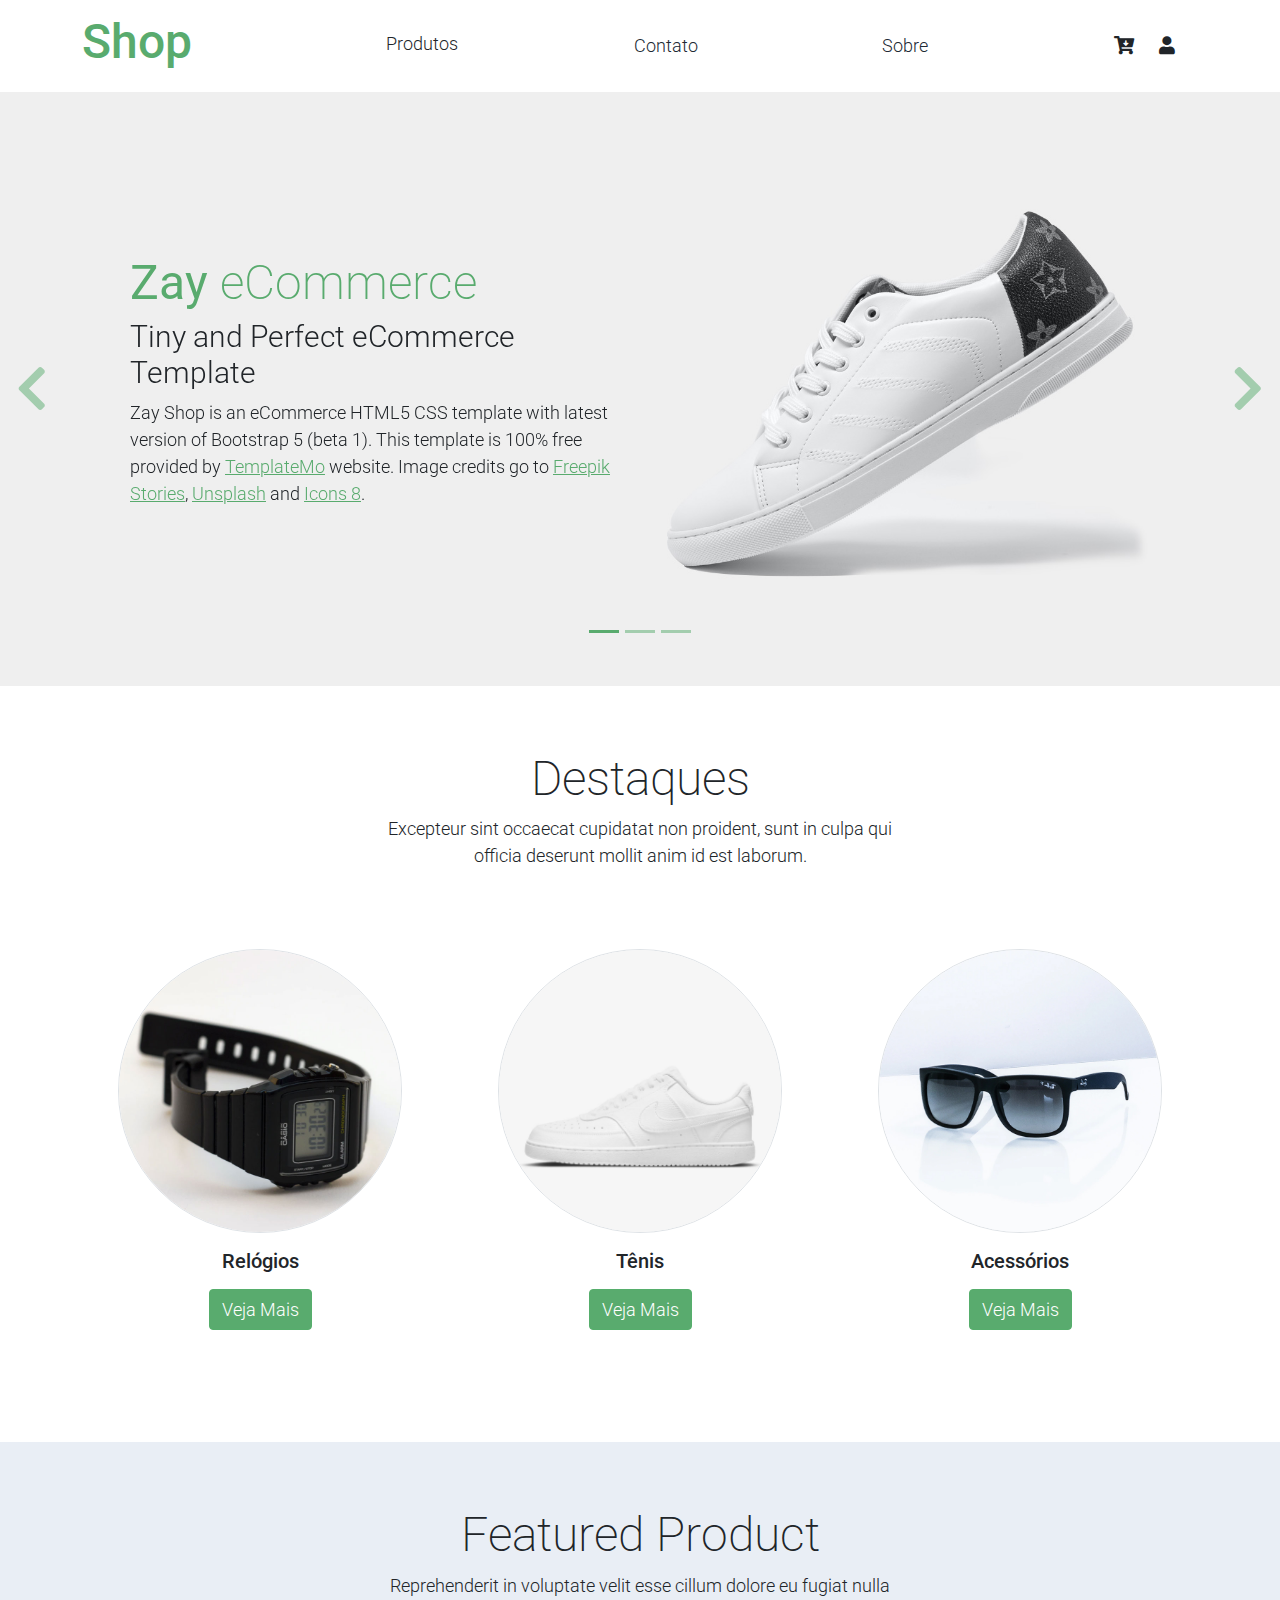
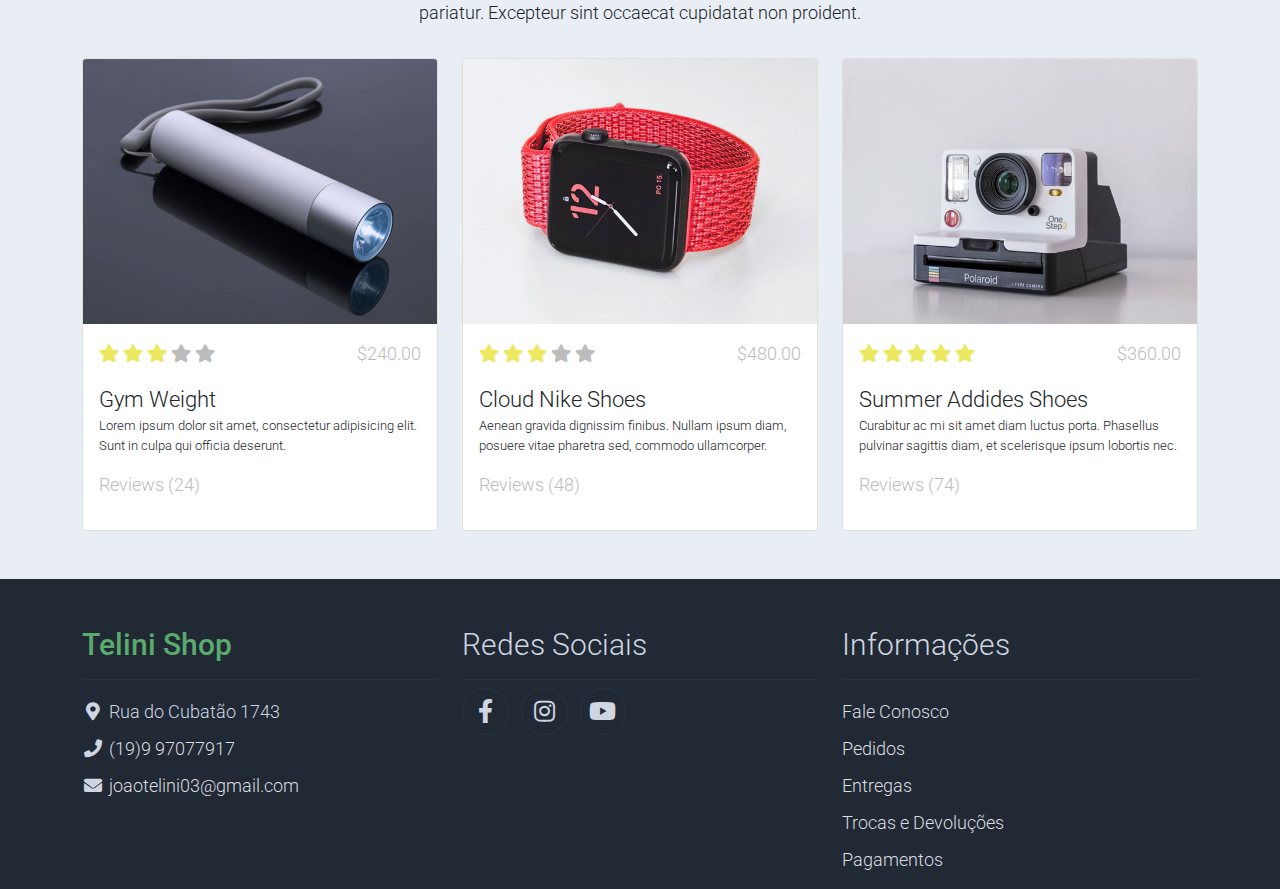
==== commit 290a7e59: "a" ====
--- a/index.html
+++ b/index.html
@@ -178,7 +178,7 @@
                 <p class="text-center"><a class="btn btn-success">Veja Mais</a></p>
             </div>
             <div class="col-12 col-md-4 p-5 mt-3">
-                <a href="shop.html"><img src="./assets/img/category_img_02.jpg" class="rounded-circle img-fluid border"></a>
+                <a href="shop.html"><img src="./assets/img/court_visoin.png" class="rounded-circle img-fluid border"></a>
                 <h2 class="h5 text-center mt-3 mb-3">Tênis</h2>
                 <p class="text-center"><a class="btn btn-success">Veja Mais</a></p>
             </div>
@@ -205,7 +205,7 @@
                 </div>
             </div>
             <div class="row">
-                <div class="col-12 col-md-4 mb-4">
+                <div class="col-12 col-sm-4">
                     <div class="card h-100">
                         <a href="shop-single.html">
                             <img src="./assets/img/feature_prod_01.jpg" class="card-img-top" alt="...">
@@ -221,15 +221,15 @@
                                 </li>
                                 <li class="text-muted text-right">$240.00</li>
                             </ul>
-                            <a href="shop-single.html" class="h2 text-decoration-none text-dark">Gym Weight</a>
-                            <p class="card-text">
+                            <a href="shop-single.html" class="h2Home text-decoration-none text-dark">Gym Weight</a>
+                            <p class="pHome card-text">
                                 Lorem ipsum dolor sit amet, consectetur adipisicing elit. Sunt in culpa qui officia deserunt.
                             </p>
                             <p class="text-muted">Reviews (24)</p>
                         </div>
                     </div>
                 </div>
-                <div class="col-12 col-md-4 mb-4">
+                <div class="col-12 col-sm-4">
                     <div class="card h-100">
                         <a href="shop-single.html">
                             <img src="./assets/img/feature_prod_02.jpg" class="card-img-top" alt="...">
@@ -245,15 +245,15 @@
                                 </li>
                                 <li class="text-muted text-right">$480.00</li>
                             </ul>
-                            <a href="shop-single.html" class="h2 text-decoration-none text-dark">Cloud Nike Shoes</a>
-                            <p class="card-text">
+                            <a href="shop-single.html" class="h2Home text-decoration-none text-dark">Cloud Nike Shoes</a>
+                            <p class="pHome card-text">
                                 Aenean gravida dignissim finibus. Nullam ipsum diam, posuere vitae pharetra sed, commodo ullamcorper.
                             </p>
                             <p class="text-muted">Reviews (48)</p>
                         </div>
                     </div>
                 </div>
-                <div class="col-12 col-md-4 mb-4">
+                <div class="col-12 col-sm-4">
                     <div class="card h-100">
                         <a href="shop-single.html">
                             <img src="./assets/img/feature_prod_03.jpg" class="card-img-top" alt="...">
@@ -269,8 +269,8 @@
                                 </li>
                                 <li class="text-muted text-right">$360.00</li>
                             </ul>
-                            <a href="shop-single.html" class="h2 text-decoration-none text-dark">Summer Addides Shoes</a>
-                            <p class="card-text">
+                            <a href="shop-single.html" class="h2Home text-decoration-none text-dark">Summer Addides Shoes</a>
+                            <p class="pHome card-text">
                                 Curabitur ac mi sit amet diam luctus porta. Phasellus pulvinar sagittis diam, et scelerisque ipsum lobortis nec.
                             </p>
                             <p class="text-muted">Reviews (74)</p>
@@ -305,6 +305,12 @@
                         </li>
                     </ul>
 
+                </div>
+
+                
+
+                <div class="col-md-4 pt-5">
+                    <h2 class="h2 text-light border-bottom pb-3 border-light">Redes Sociais</h2>
                     <ul class="list-inline text-left footer-icons">
                         <li class="list-inline-item border border-light rounded-circle text-center">
                             <a class="text-light text-decoration-none" target="_blank" href="#"><i class="fab fa-facebook-f fa-lg fa-fw"></i></a>
@@ -315,22 +321,6 @@
                         <li class="list-inline-item border border-light rounded-circle text-center">
                             <a class="text-light text-decoration-none" target="_blank" href="#"><i class="fab fa-youtube fa-lg fa-fw"></i></a>
                         </li>
-                    </ul>
-
-                </div>
-
-                
-
-                <div class="col-md-4 pt-5">
-                    <h2 class="h2 text-light border-bottom pb-3 border-light">Produtos</h2>
-                    <ul class="list-unstyled text-light footer-link-list">
-                        <li><a class="text-decoration-none" href="#">Luxury</a></li>
-                        <li><a class="text-decoration-none" href="#">Sport Wear</a></li>
-                        <li><a class="text-decoration-none" href="#">Men's Shoes</a></li>
-                        <li><a class="text-decoration-none" href="#">Women's Shoes</a></li>
-                        <li><a class="text-decoration-none" href="#">Popular Dress</a></li>
-                        <li><a class="text-decoration-none" href="#">Gym Accessories</a></li>
-                        <li><a class="text-decoration-none" href="#">Sport Shoes</a></li>
                     </ul>
                 </div>
 
--- a/assets/css/style.css
+++ b/assets/css/style.css
@@ -17,3 +17,11 @@
 .dropdown:hover .dropdown-content {
     display: block;
 }
+
+.h2Home {
+    font-size: 22px !important;
+}
+
+.pHome {
+    font-size: 13px !important;
+}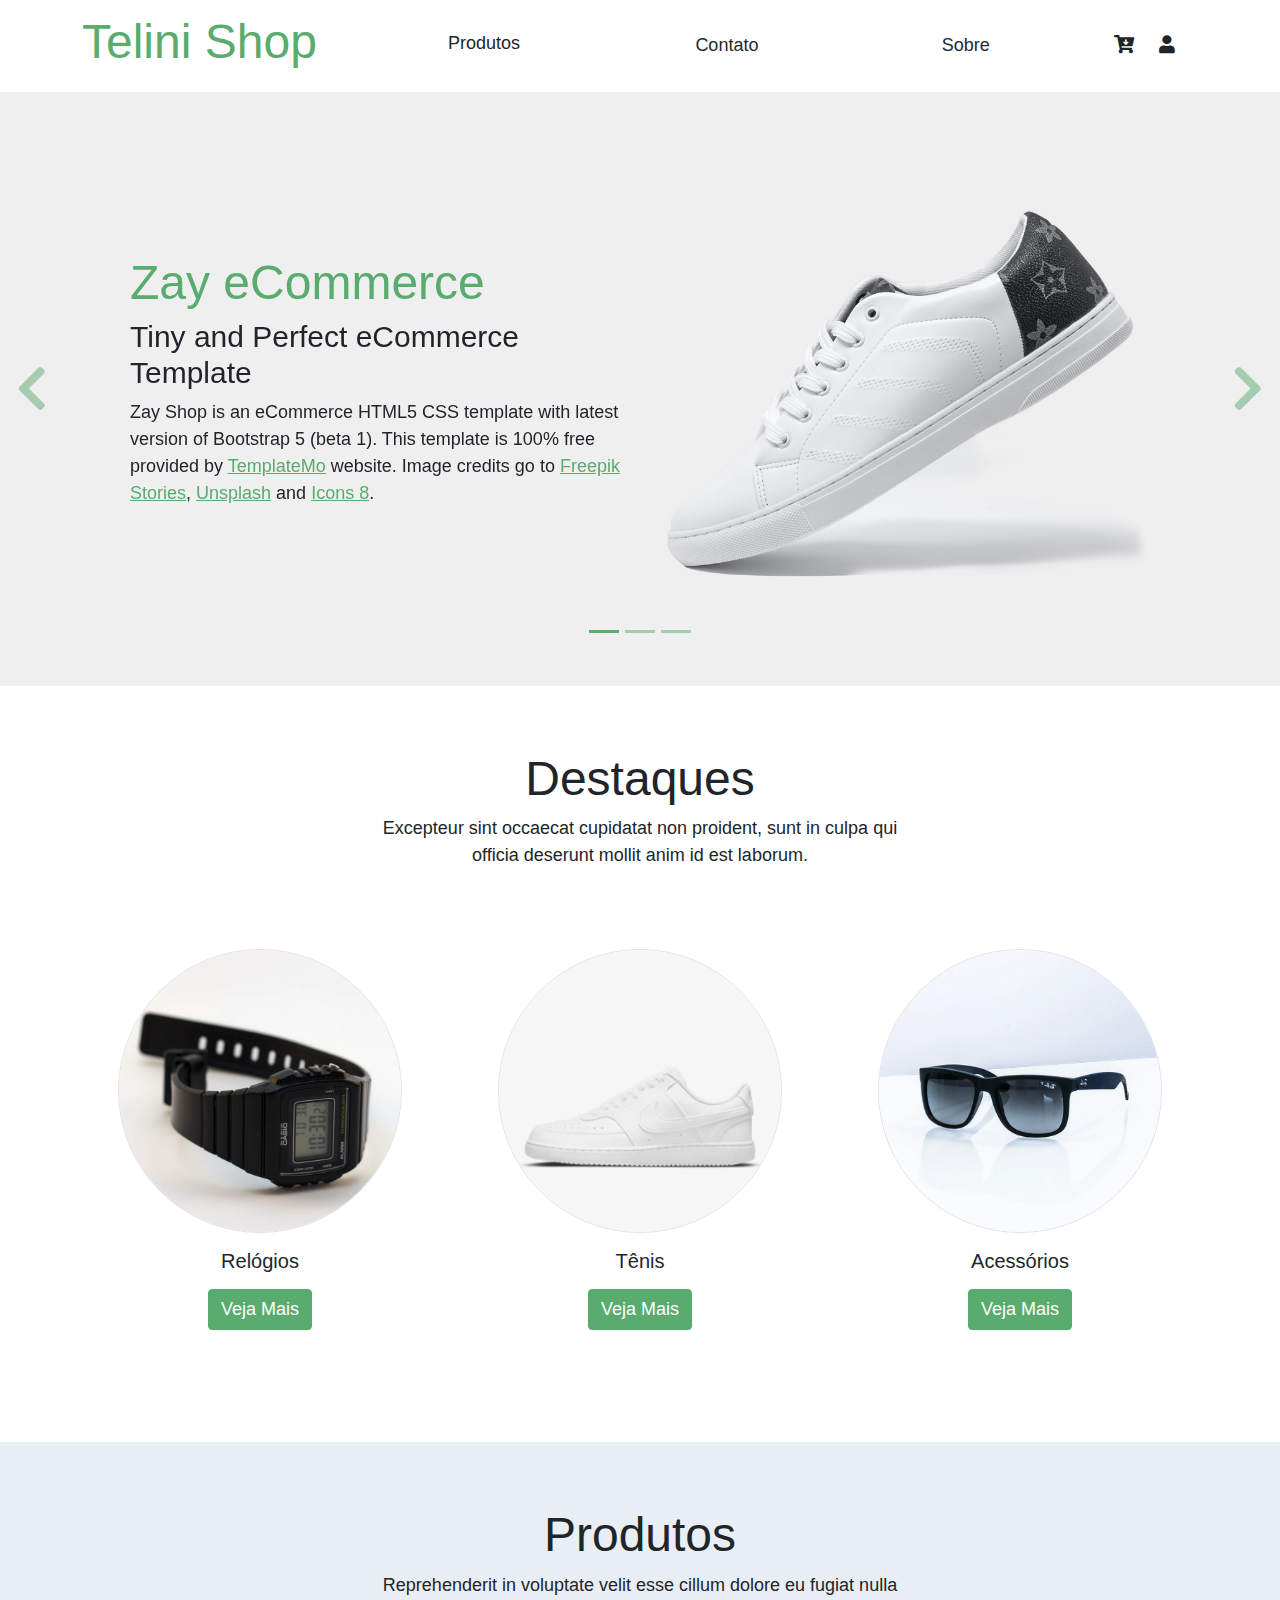
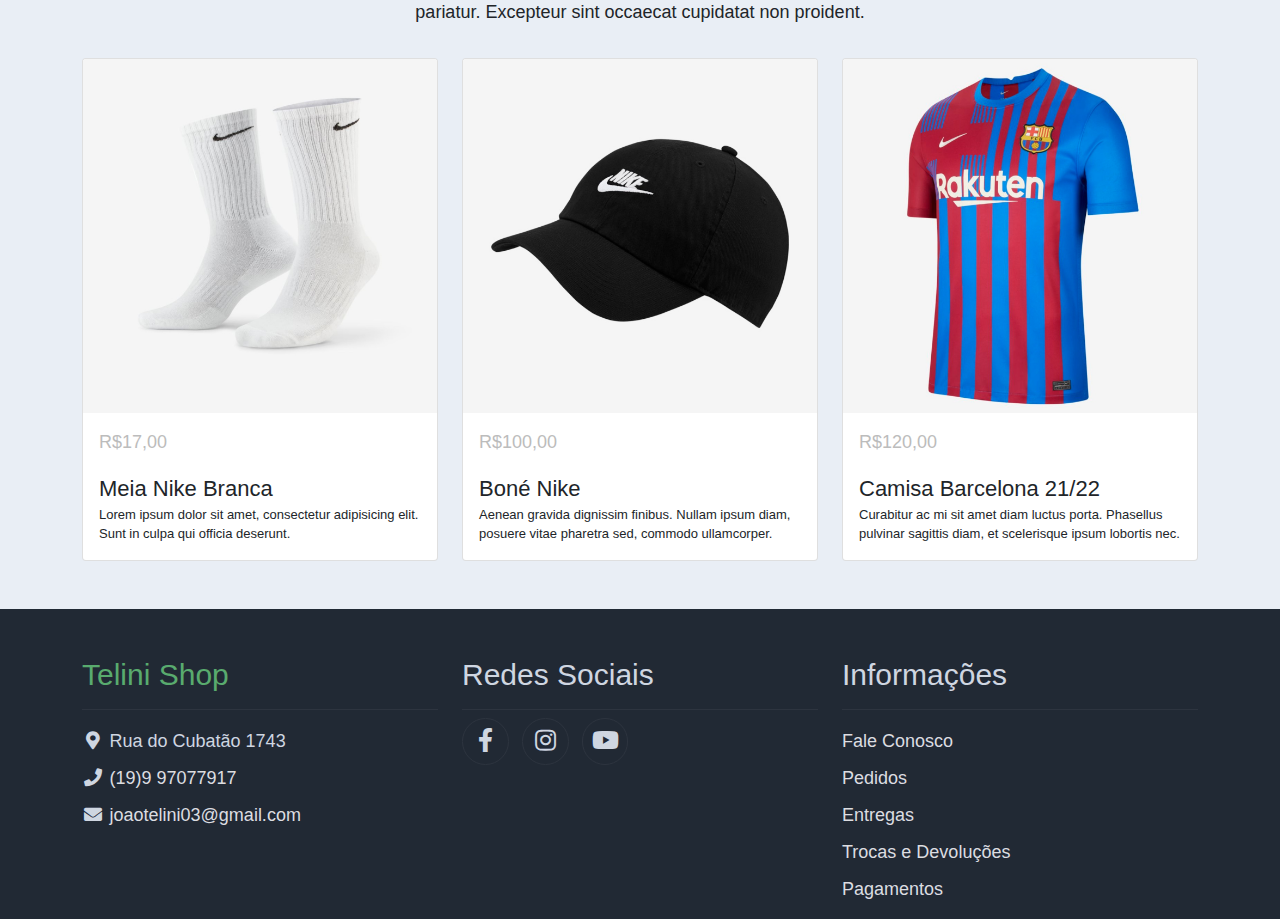
==== commit 9514e3f8: "img/index/shop" ====
--- a/index.html
+++ b/index.html
@@ -15,7 +15,7 @@
     <link rel="stylesheet" href="assets/css/custom.css">
 
     <!-- Load fonts style after rendering the layout styles -->
-    <link rel="stylesheet" href="https://fonts.googleapis.com/css2?family=Roboto:wght@100;200;300;400;500;700;900&display=swap">
+    <link rel="stylesheet" href="https://fonts.googleapis.com/css2?family=Montserrat:wght@100;200;300;400;500;700;900&display=swap">
     <link rel="stylesheet" href="assets/css/fontawesome.min.css">
 <!--
     
@@ -26,13 +26,13 @@
 -->
 </head>
 
-<body>
+<body class="body">
     <!-- Header -->
     <nav class="navbar navbar-expand-lg navbar-light shadow">
         <div class="container d-flex justify-content-between align-items-center">
 
             <a class="navbar-brand text-success logo h1 align-self-center" href="index.html">
-                Shop
+                Telini Shop
             </a>
 
             <button class="navbar-toggler border-0" type="button" data-bs-toggle="collapse" data-bs-target="#templatemo_main_nav" aria-controls="navbarSupportedContent" aria-expanded="false" aria-label="Toggle navigation">
@@ -42,9 +42,6 @@
             <div class="align-self-center collapse navbar-collapse flex-fill  d-lg-flex justify-content-lg-between" id="templatemo_main_nav">
                 <div class="flex-fill">
                     <ul class="nav navbar-nav d-flex justify-content-between mx-lg-auto">
-                        <!-- <li class="nav-item">
-                            <a class="nav-link" href="shop.html">Produtos</a>
-                        </li> -->
                         <li class="nav-item">
                             <div class="dropdown">
                                 Produtos
@@ -197,7 +194,7 @@
         <div class="container py-5">
             <div class="row text-center py-3">
                 <div class="col-lg-6 m-auto">
-                    <h1 class="h1">Featured Product</h1>
+                    <h1 class="h1">Produtos</h1>
                     <p>
                         Reprehenderit in voluptate velit esse cillum dolore eu fugiat nulla pariatur.
                         Excepteur sint occaecat cupidatat non proident.
@@ -212,20 +209,12 @@
                         </a>
                         <div class="card-body">
                             <ul class="list-unstyled d-flex justify-content-between">
-                                <li>
-                                    <i class="text-warning fa fa-star"></i>
-                                    <i class="text-warning fa fa-star"></i>
-                                    <i class="text-warning fa fa-star"></i>
-                                    <i class="text-muted fa fa-star"></i>
-                                    <i class="text-muted fa fa-star"></i>
-                                </li>
-                                <li class="text-muted text-right">$240.00</li>
+                                <li class="text-muted text-right">R$17,00</li>
                             </ul>
-                            <a href="shop-single.html" class="h2Home text-decoration-none text-dark">Gym Weight</a>
+                            <a href="shop-single.html" class="h2Home text-decoration-none text-dark">Meia Nike Branca</a>
                             <p class="pHome card-text">
                                 Lorem ipsum dolor sit amet, consectetur adipisicing elit. Sunt in culpa qui officia deserunt.
                             </p>
-                            <p class="text-muted">Reviews (24)</p>
                         </div>
                     </div>
                 </div>
@@ -236,20 +225,12 @@
                         </a>
                         <div class="card-body">
                             <ul class="list-unstyled d-flex justify-content-between">
-                                <li>
-                                    <i class="text-warning fa fa-star"></i>
-                                    <i class="text-warning fa fa-star"></i>
-                                    <i class="text-warning fa fa-star"></i>
-                                    <i class="text-muted fa fa-star"></i>
-                                    <i class="text-muted fa fa-star"></i>
-                                </li>
-                                <li class="text-muted text-right">$480.00</li>
+                                <li class="text-muted text-right">R$100,00</li>
                             </ul>
-                            <a href="shop-single.html" class="h2Home text-decoration-none text-dark">Cloud Nike Shoes</a>
+                            <a href="shop-single.html" class="h2Home text-decoration-none text-dark">Boné Nike</a>
                             <p class="pHome card-text">
                                 Aenean gravida dignissim finibus. Nullam ipsum diam, posuere vitae pharetra sed, commodo ullamcorper.
                             </p>
-                            <p class="text-muted">Reviews (48)</p>
                         </div>
                     </div>
                 </div>
@@ -260,20 +241,12 @@
                         </a>
                         <div class="card-body">
                             <ul class="list-unstyled d-flex justify-content-between">
-                                <li>
-                                    <i class="text-warning fa fa-star"></i>
-                                    <i class="text-warning fa fa-star"></i>
-                                    <i class="text-warning fa fa-star"></i>
-                                    <i class="text-warning fa fa-star"></i>
-                                    <i class="text-warning fa fa-star"></i>
-                                </li>
-                                <li class="text-muted text-right">$360.00</li>
+                                <li class="text-muted text-right">R$120,00</li>
                             </ul>
-                            <a href="shop-single.html" class="h2Home text-decoration-none text-dark">Summer Addides Shoes</a>
+                            <a href="shop-single.html" class="h2Home text-decoration-none text-dark">Camisa Barcelona 21/22</a>
                             <p class="pHome card-text">
                                 Curabitur ac mi sit amet diam luctus porta. Phasellus pulvinar sagittis diam, et scelerisque ipsum lobortis nec.
                             </p>
-                            <p class="text-muted">Reviews (74)</p>
                         </div>
                     </div>
                 </div>
--- a/assets/css/style.css
+++ b/assets/css/style.css
@@ -24,4 +24,4 @@
 
 .pHome {
     font-size: 13px !important;
-}+}
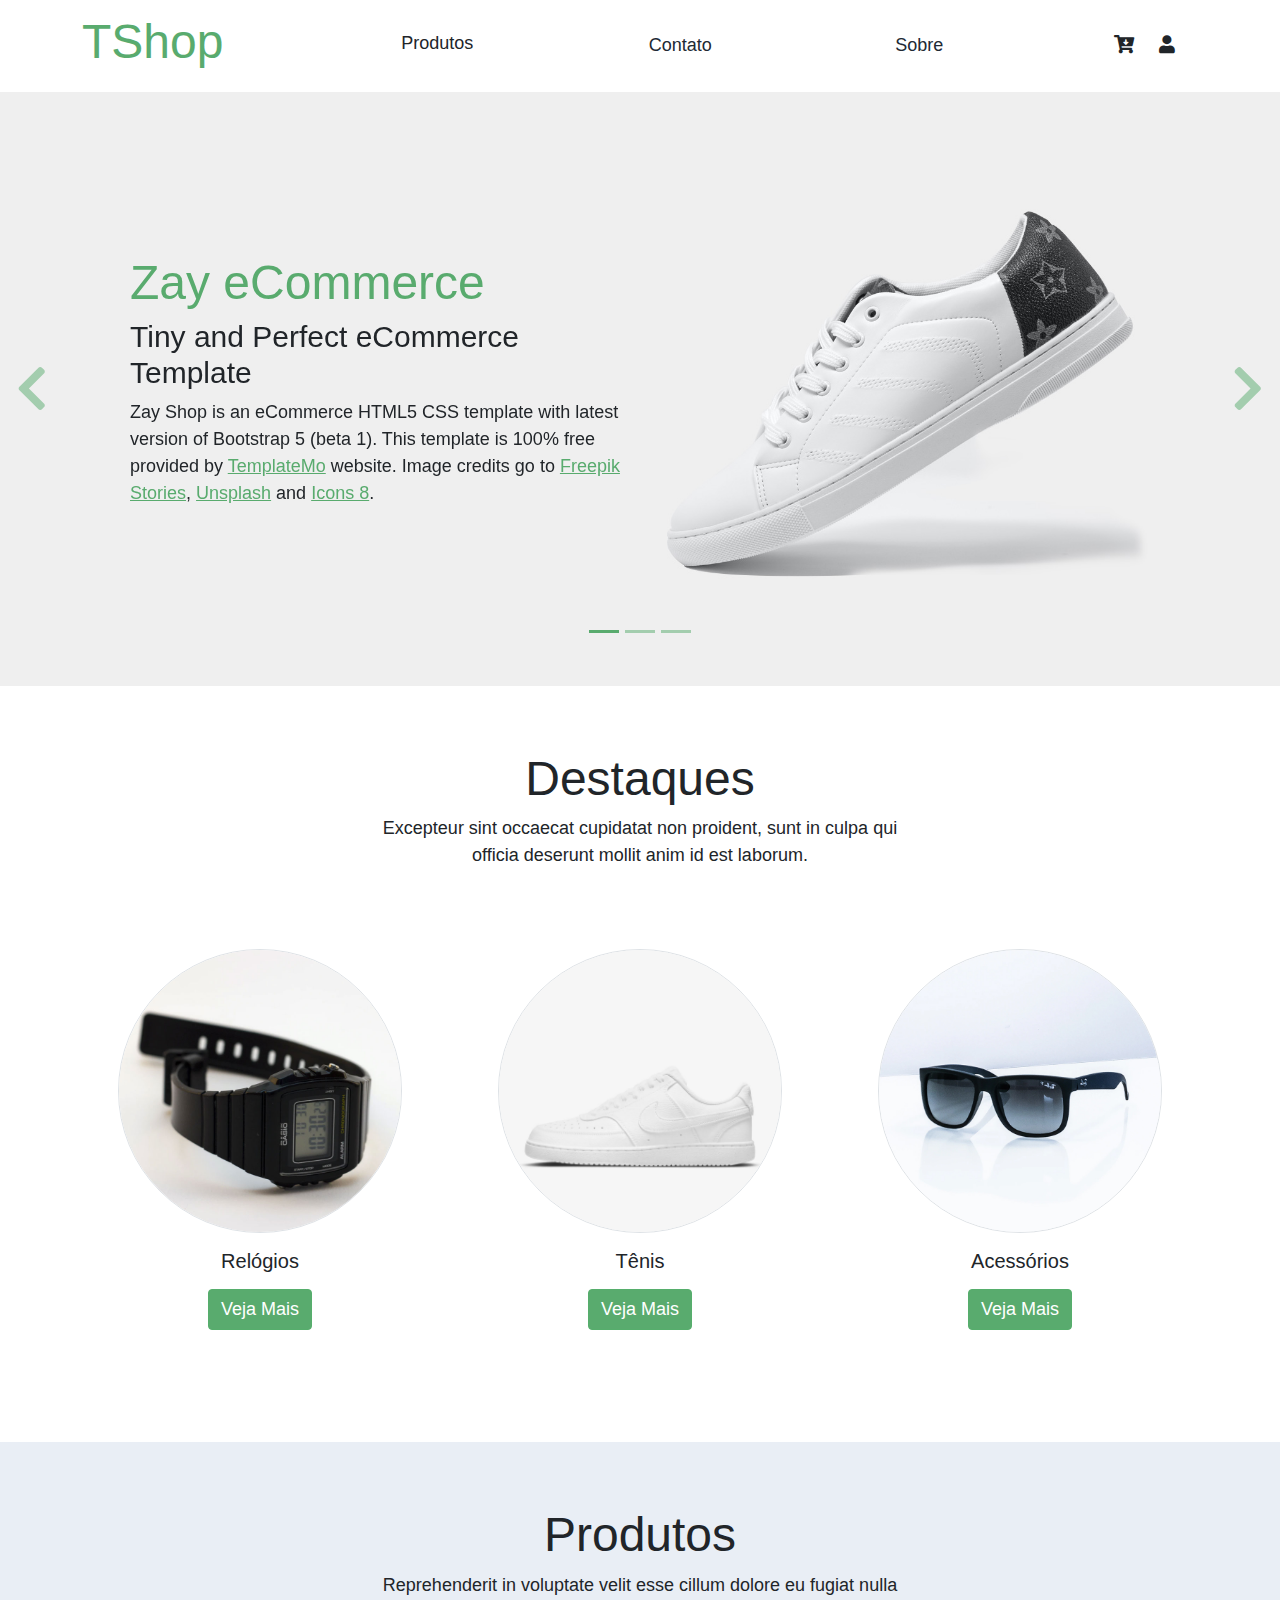
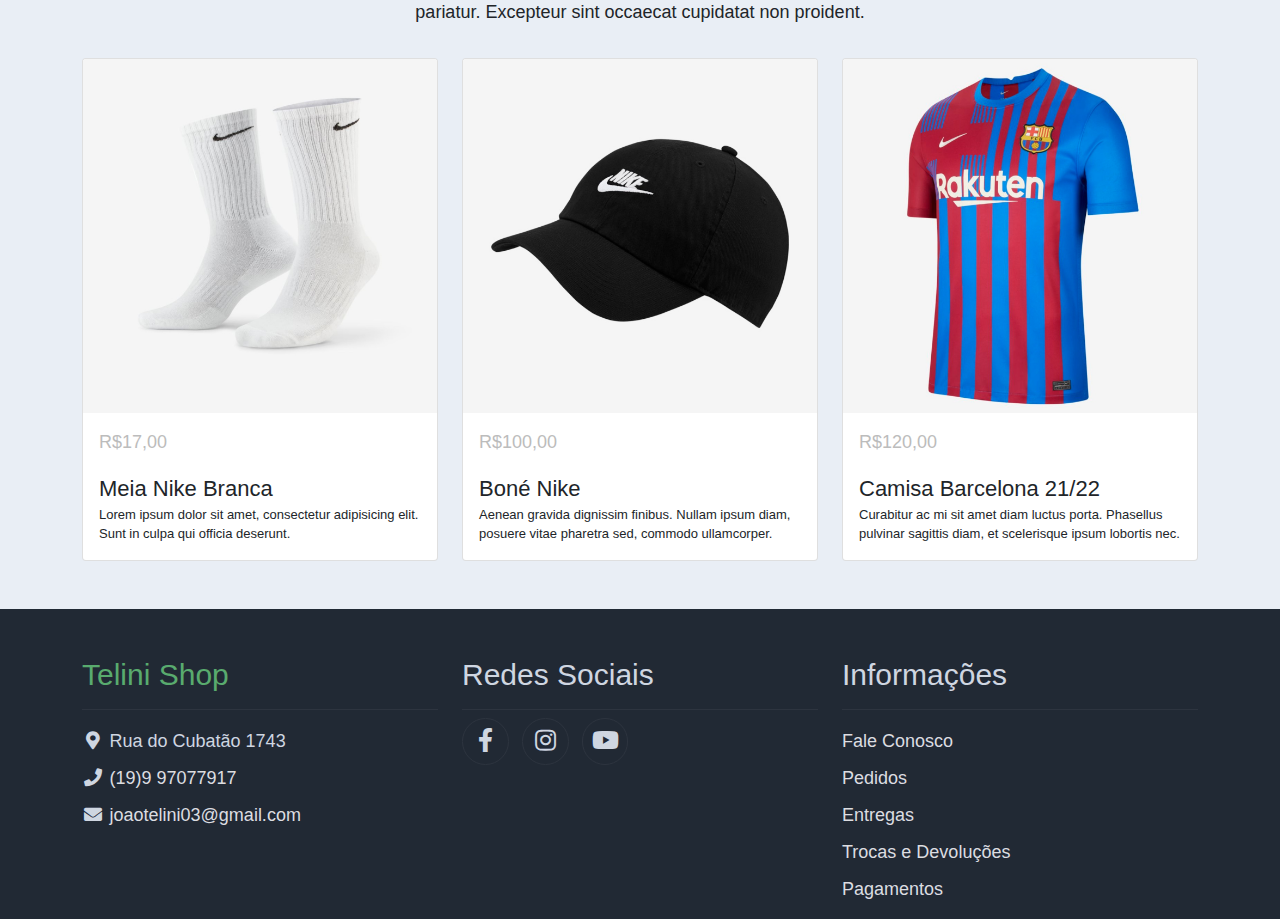
==== commit 71afe85a: "a" ====
--- a/index.html
+++ b/index.html
@@ -2,7 +2,7 @@
 <html lang="pt-br">
 
 <head>
-    <title>Zay Shop eCommerce HTML CSS Template</title>
+    <title>TShop</title>
     <meta charset="utf-8">
     <meta name="viewport" content="width=device-width, initial-scale=1">
 
@@ -32,7 +32,7 @@
         <div class="container d-flex justify-content-between align-items-center">
 
             <a class="navbar-brand text-success logo h1 align-self-center" href="index.html">
-                Telini Shop
+                TShop
             </a>
 
             <button class="navbar-toggler border-0" type="button" data-bs-toggle="collapse" data-bs-target="#templatemo_main_nav" aria-controls="navbarSupportedContent" aria-expanded="false" aria-label="Toggle navigation">
